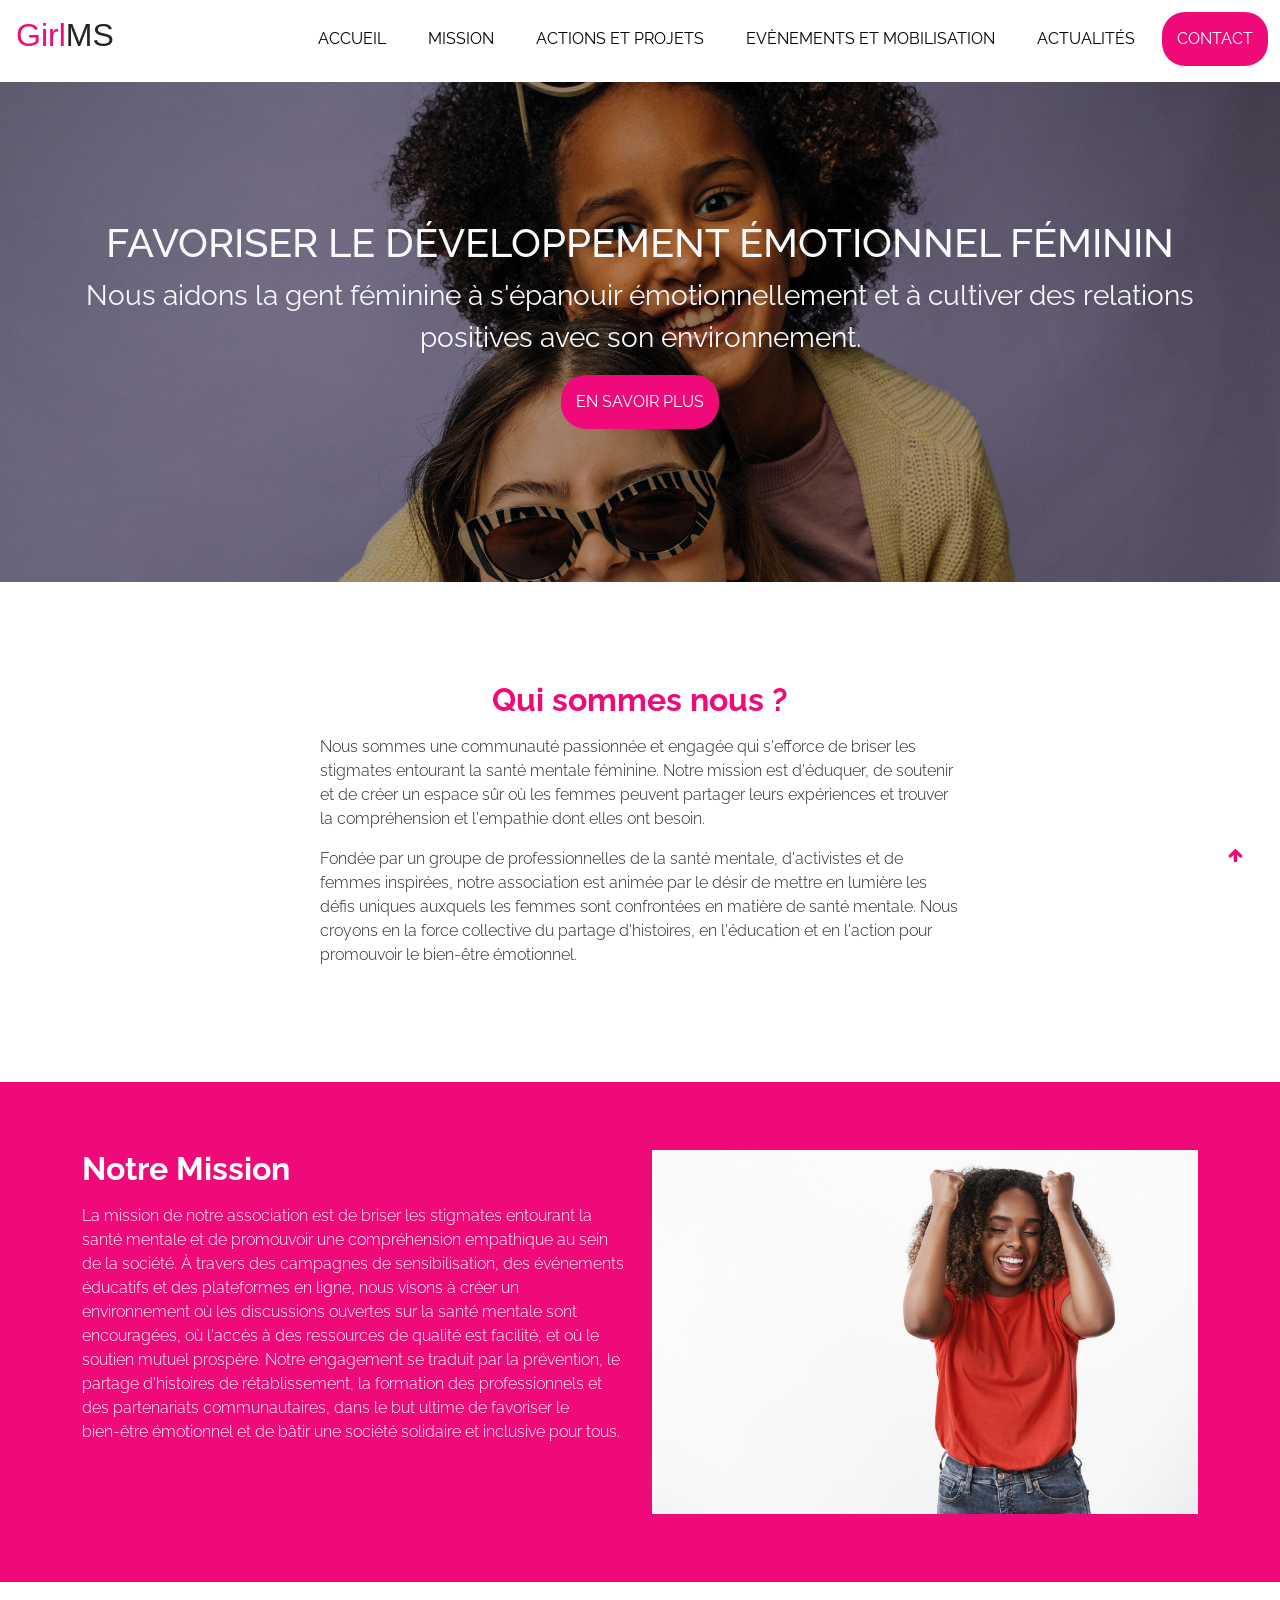
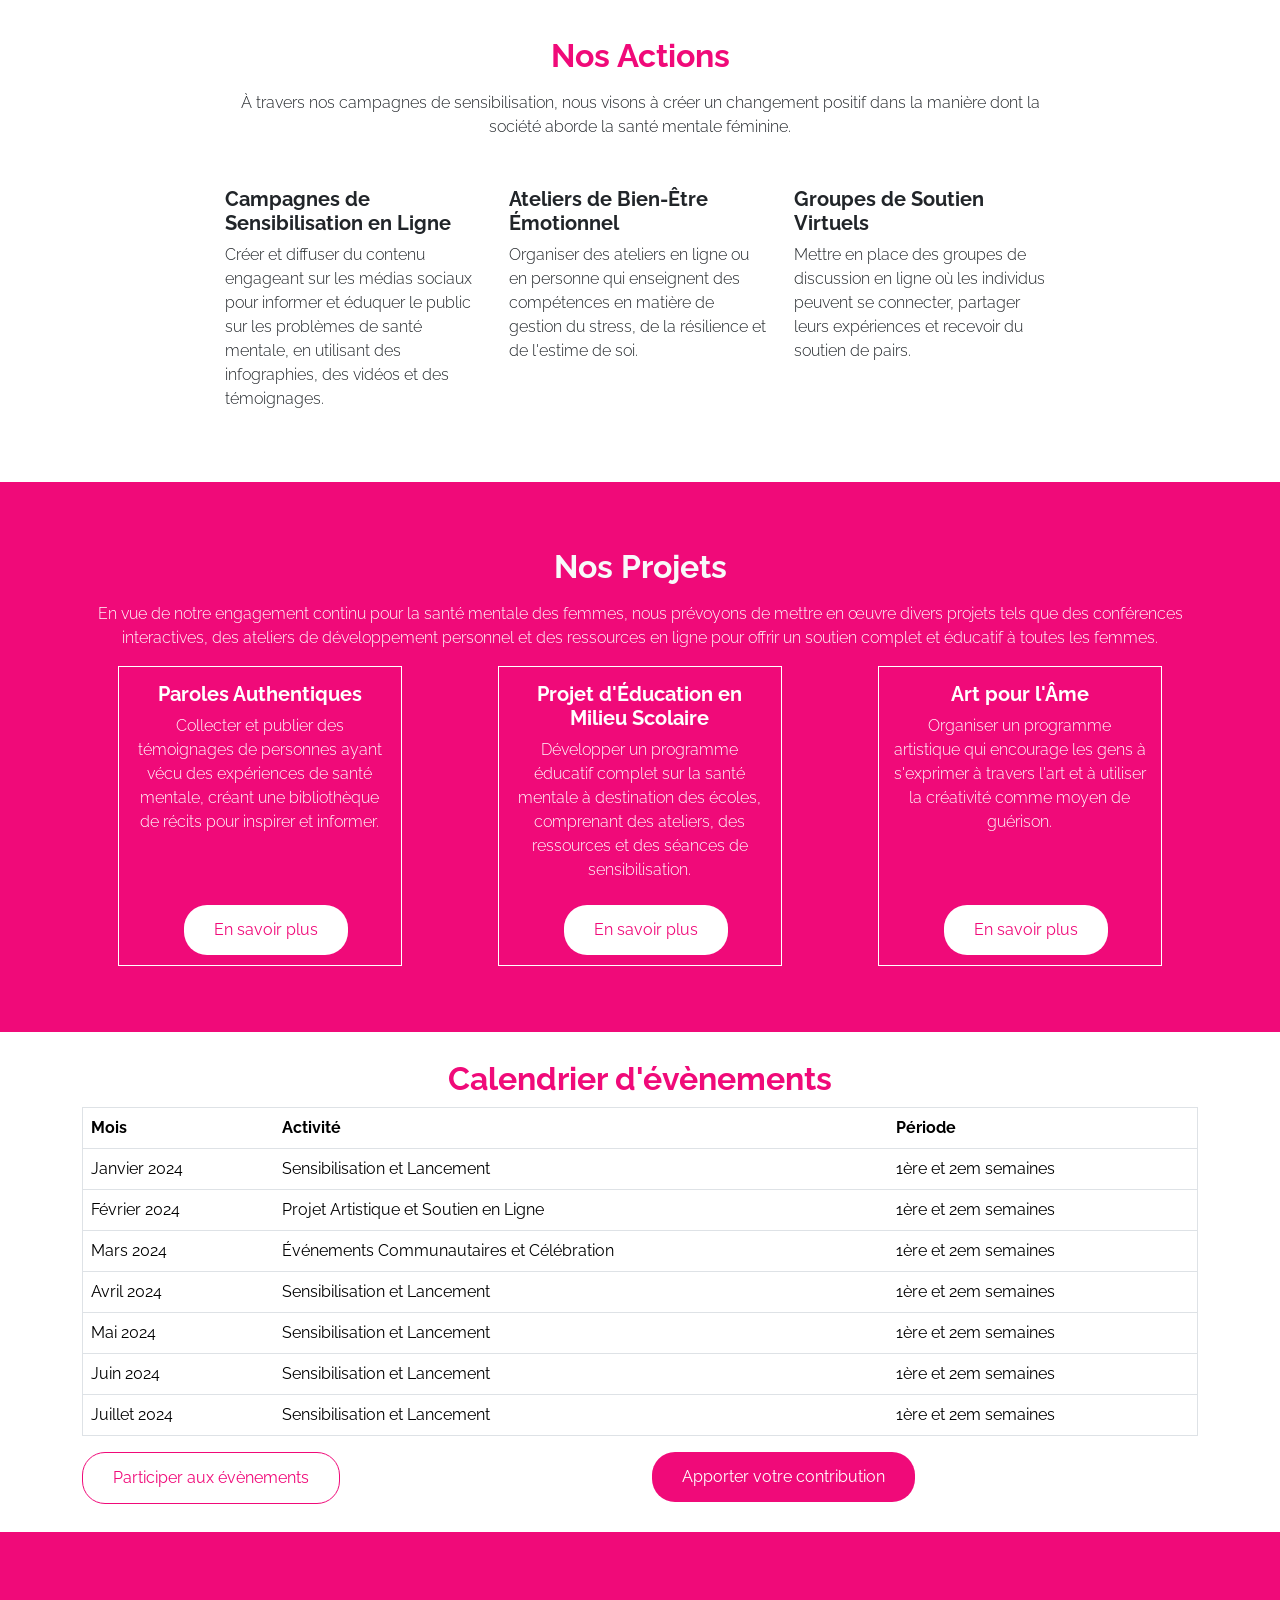
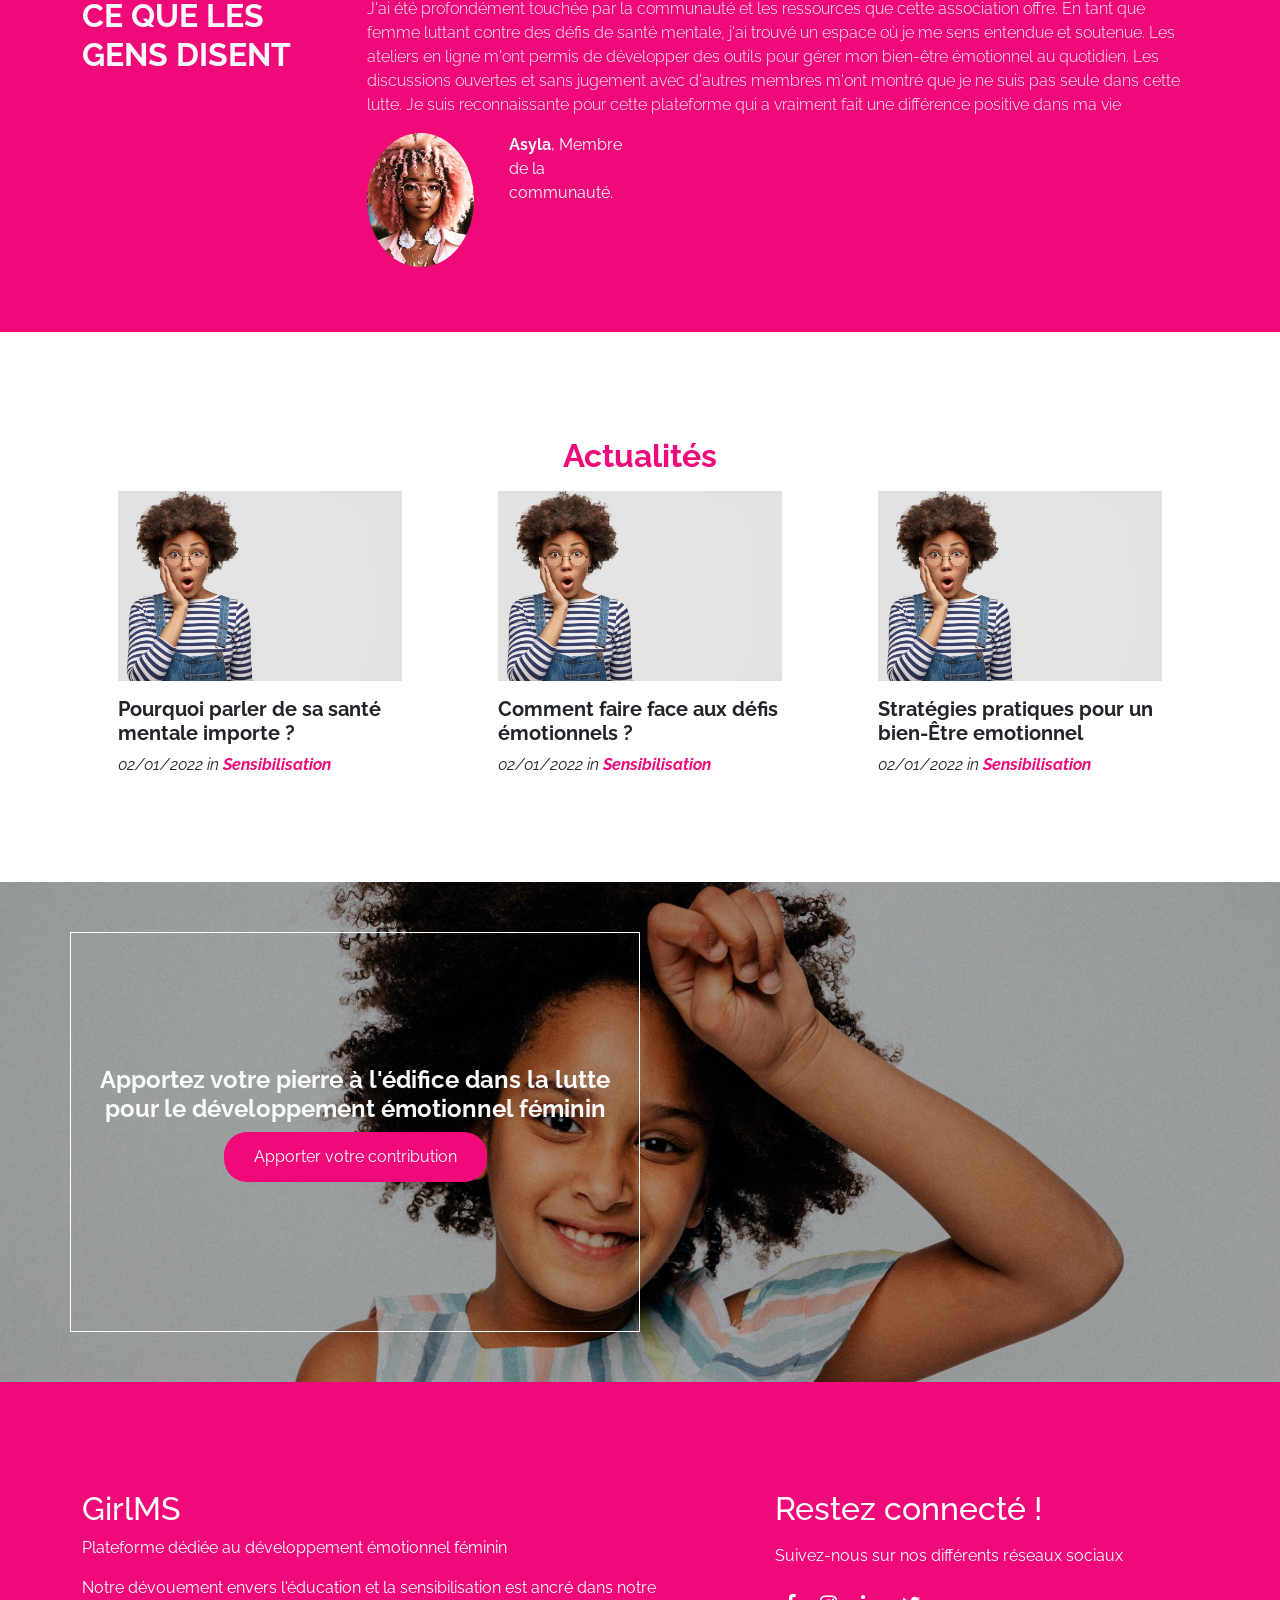
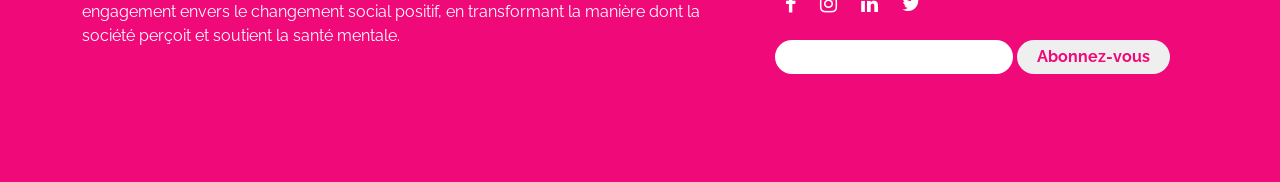
==== index.html @ d2cb0eaf "Modification de l'icon pour remonter" ====
<!DOCTYPE html>
<html lang="en">
<head>
    <meta charset="UTF-8">
    <meta name="viewport" content="width=device-width, initial-scale=1.0">
    <title>GirlMS</title>
    <link href="https://fonts.googleapis.com/css2?family=Raleway&display=swap" rel="stylesheet">
    <link rel="stylesheet" href="https://cdn.jsdelivr.net/npm/bootstrap@5.3.0/dist/css/bootstrap.min.css" />
    <link rel="stylesheet" href="https://maxcdn.bootstrapcdn.com/font-awesome/4.7.0/css/font-awesome.min.css" />
    <link rel="stylesheet" href="style.css" />
</head>
<body>

    <div class="ButtonTop">
        <i class="fa fa-arrow-up" class="topButton"></i>
    </div>
     
    <nav>
        <div class="logo"><h2><span>Girl</span>MS</h2></div>
        <div class="openMenu"><i class="fa fa-bars"></i></div>
        <ul class="mainMenu">
             <li><a href="index.html">Accueil</a></li>
             <li><a href="#mission">Mission</a></li>
             <li><a href="#actions">Actions et Projets</a></li>
             <li><a href="#evenement">Evènements et Mobilisation</a></li>
             <li><a href="#actualite">Actualités</a></li>
             <li><a href="Contact.html" id="contactButton">Contact</a></li>
             <div class="closeMenu"><i class="fa fa-times"></i></div>
             <span class="icons">
                 <i class="fa fa-facebook"></i>
                 <i class="fa fa-instagram"></i>
                 <i class="fa fa-linkedin"></i>
                 <i class="fa fa-twitter"></i>
             </span>
        </ul>
     </nav>

     <div class="section1 d-flex justify-content-center align-items-center">
         <div class="container">
            <div class="row">
                <div class="col-md-12">
                     <h1 class="text-center text-light text-uppercase">Favoriser le développement émotionnel féminin</h1>
                     <p class="fs-3 text-center text-light">Nous aidons la gent féminine à s'épanouir émotionnellement et à cultiver des relations positives avec son environnement.</p>
                     <p class="text-center text-light"> <a href="#" class="savoir-plus">En savoir plus</a> </p>
                </div>
            </div>
         </div>
     </div>

     <div class="who-are-we d-flex align-items-center">
        <div class="container">
            <div class="row">
                <div class="col-md-7 mx-auto">
                    <h2 class="text-center fw-bold colorP">Qui sommes nous ?</h2>

                    <p class="fw-light mt-3">
                        Nous sommes une communauté passionnée et engagée qui s'efforce de briser les stigmates entourant la santé mentale 
                        féminine. Notre mission est d'éduquer, de soutenir et de créer un espace sûr où les femmes peuvent
                         partager leurs expériences et trouver la compréhension et l'empathie dont elles ont besoin.
                    </p>

                    <p class="fw-light">
                        Fondée par un groupe de professionnelles de la santé mentale, d'activistes et de femmes inspirées, notre association est animée par le désir de mettre en lumière les défis uniques auxquels les femmes sont confrontées en matière de santé mentale. Nous croyons en la force collective du partage d'histoires, en l'éducation et en l'action pour promouvoir le bien-être émotionnel.
                    </p>
                </div>
            </div>
        </div>
     </div>


    <div id="mission" class="mission d-flex align-items-center">
        <div class="container d-flex align-items-center">
            <div class="row">
                <div class="col-md-6">
                    <h2 class="fw-bold">Notre Mission</h2>
                    <p class="fw-light mt-3">
                        La mission de notre association est de briser les stigmates entourant la santé mentale et de promouvoir une compréhension empathique au sein de la société. À travers des campagnes de sensibilisation, des événements éducatifs et des plateformes en ligne, nous visons à créer un environnement où les discussions ouvertes sur la santé mentale sont encouragées, où l'accès à des ressources de qualité est facilité, et où le soutien mutuel prospère. Notre engagement se traduit par la prévention, le partage d'histoires de rétablissement, la formation des professionnels et des partenariats communautaires, dans le but ultime de favoriser le bien-être émotionnel et de bâtir une société solidaire et inclusive pour tous.
                    </p>
                </div>

                <div class="col-md-6">
                    <div class="mission-img">
                        <img src="images/euphory.jpg" alt="GirlMS"/>
                    </div>
                </div>
                 
            </div>
        </div>
     </div>

     <div id="actions" class="actions d-flex align-items-center">
         <div class="container">
            <div class="row">
                <div class="col-md-9 mx-auto">
                    <h2 class="colorP fw-bold text-center">Nos Actions</h2>
                    <p class="fw-light text-center mt-3">
                        À travers nos campagnes de sensibilisation, nous visons à créer un changement positif dans la manière dont la société aborde la santé mentale féminine. 
                    </p>
                     <div class="row mt-5">
                        <div class="col-md-4">
                            <h5 class="fw-bold">Campagnes de Sensibilisation en Ligne </h5>
                            <p class="fw-light">Créer et diffuser du contenu engageant sur les médias sociaux pour informer et éduquer le public sur les problèmes de santé mentale, en utilisant des infographies, des vidéos et des témoignages.</p>
                        </div>
                        <div class="col-md-4">
                            <h5 class="fw-bold">Ateliers de Bien-Être Émotionnel </h5>
                            <p class="fw-light">Organiser des ateliers en ligne ou en personne qui enseignent des compétences en matière de gestion du stress, de la résilience et de l'estime de soi.</p>
                        </div>
                        <div class="col-md-4">
                            <h5 class="fw-bold">Groupes de Soutien Virtuels </h5>
                            <p class="fw-light">Mettre en place des groupes de discussion en ligne où les individus peuvent se connecter, partager leurs expériences et recevoir du soutien de pairs.</p>
                        </div>
                     </div>
                </div>
            </div>
         </div>
     </div>

     <div class="projets d-flex align-items-center">
        <div class="container">
            <h2 class="text-light fw-bold text-center">Nos Projets</h2>
            <p class="fw-light text-center mt-3">
                En vue de notre engagement continu pour la santé mentale des femmes, nous prévoyons de mettre en œuvre divers projets tels que des conférences interactives, des ateliers de développement personnel et des ressources en ligne pour offrir un soutien complet et éducatif à toutes les femmes.
            </p>
            <div class="row">
                <div class="col-md-4 d-flex align-items-center justify-content-center">
                    <div class="projet-content">
                        <h5 class="fw-bold text-center">Paroles Authentiques</h5>
                        <p class="fw-light text-center">Collecter et publier des témoignages de personnes ayant vécu des expériences de santé mentale, créant une bibliothèque de récits pour inspirer et informer.</p>
                        <p class="text-center"><a href="#" class="voir-plus">En savoir plus</a></p>
                    </div>
                </div>
                <div class="col-md-4 d-flex align-items-center justify-content-center">
                    <div class="projet-content">
                        <h5 class="fw-bold text-center">Projet d'Éducation en Milieu Scolaire</h5>
                        <p class="fw-light text-center">Développer un programme éducatif complet sur la santé mentale à destination des écoles, comprenant des ateliers, des ressources et des séances de sensibilisation.</p>
                        <p class="text-center"><a href="#" class="voir-plus">En savoir plus</a></p>
                    </div>
                </div>
                <div class="col-md-4 d-flex align-items-center justify-content-center">
                    <div class="projet-content">
                        <h5 class="fw-bold text-center">Art pour l'Âme</h5>
                        <p class="fw-light text-center">Organiser un programme artistique qui encourage les gens à s'exprimer à travers l'art et à utiliser la créativité comme moyen de guérison.</p>
                        <p class="text-center"><a href="#" class="voir-plus">En savoir plus</a></p>
                    </div>
                </div>
            </div>
        </div>
     </div>

     <div id="evenement" class="calendrier d-flex align-items-center">
        <div class="container">
            <div class="col-md-12">
                <h2 class="colorP fw-bold text-center">Calendrier d'évènements</h2>
                <table>
                    <table border="1px" class="table" >
                        <thead>
                           <tr>
                               <th>Mois</th>
                               <th >Activité</th>
                               <th >Période</th>
                            </tr>
                        </thead>

                        <tbody>
                             <tr>
                               <td>Janvier 2024</td>
                               <td>Sensibilisation et Lancement</td>
                               <td>1ère et 2em semaines</td>
                             </tr> 
                             <tr>
                                <td>Février 2024</td>
                                <td>Projet Artistique et Soutien en Ligne</td>
                                <td>1ère et 2em semaines</td>
                              </tr> 
                              <tr>
                                <td>Mars 2024</td>
                                <td>Événements Communautaires et Célébration</td>
                                <td>1ère et 2em semaines</td>
                              </tr> 
                              <tr>
                                <td>Avril 2024</td>
                                <td>Sensibilisation et Lancement</td>
                                <td>1ère et 2em semaines</td>
                              </tr> 
                              <tr>
                                <td>Mai 2024</td>
                                <td>Sensibilisation et Lancement</td>
                                <td>1ère et 2em semaines</td>
                              </tr> 
                              <tr>
                                <td>Juin 2024</td>
                                <td>Sensibilisation et Lancement</td>
                                <td>1ère et 2em semaines</td>
                              </tr> 
                              <tr>
                                <td>Juillet 2024</td>
                                <td>Sensibilisation et Lancement</td>
                                <td>1ère et 2em semaines</td>
                              </tr> 
                        </tbody>
                </table>
                <div class="row">
                    <div class="col-md-6">
                        <a href="#" class="participer">Participer aux évènements</a>
                    </div>
                    <div class="col-md-6">
                        <a href="soutien.html" class="soutien">Apporter votre contribution</a>
                    </div>
                </div>
            </div>
        </div>
     </div>

     <div class="avis d-flex align-items-center">
        <div class="container">
            <div class="row">
                <div class="col-md-3">
                    <h2 class="text-uppercase fw-bold text-light">Ce que les gens disent</h2>
                </div>
                <div class="col-md-9">
                      <p class="fw-light text-light avis-commentaire">
                        J'ai été profondément touchée par la communauté et les ressources que cette association offre. En tant que femme luttant contre des défis de santé mentale, j'ai trouvé un espace où je me sens entendue et soutenue. Les ateliers en ligne m'ont permis de développer des outils pour gérer mon bien-être émotionnel au quotidien. Les discussions ouvertes et sans jugement avec d'autres membres m'ont montré que je ne suis pas seule dans cette lutte. Je suis reconnaissante pour cette plateforme qui a vraiment fait une différence positive dans ma vie
                      </p>
                      <div class="row">
                         <div class="col-md-2">
                            <div class="avis-img">
                                <img src="images/membre.jpg" alt="GirlMS" />
                             </div>
                        </div>
                        <div class="col-md-2">
                            <p class="text-light"> <span class="fw-bold">Asyla</span>, Membre de la communauté.</p>
                        </div>
                      </div>
                </div>
            </div>
        </div>
     </div>

     <div id="actualite" class="actualite d-flex align-items-center">
        <div class="container">
            <h2 class="colorP fw-bold text-center">Actualités</h2>
            <div class="row mt-3">
                <div class="col-md-4 d-flex justify-content-center">
                    <div class="actualite-bloc">
                        <img src="images/étonné.jpg" alt="" />
                        <div class="content mt-3">
                            <h5 class="fw-bold">Pourquoi parler de sa santé mentale importe ?</h5>
                           <em class="">02/01/2022 in <span class="colorP fw-bold">Sensibilisation</span></em>
                        </div>
                    </div>
                </div>
                <div class="col-md-4 d-flex justify-content-center">
                    <div class="actualite-bloc">
                        <img src="images/étonné.jpg" alt="" />
                        <div class="content mt-3">
                           <h5 class="fw-bold">Comment faire face aux défis émotionnels ? </h5>
                           <em class="">02/01/2022 in <span class="colorP fw-bold">Sensibilisation</span></em>
                        </div>
                    </div>
                </div>
                <div class="col-md-4 d-flex justify-content-center">
                    <div class="actualite-bloc">
                        <img src="images/étonné.jpg" alt="" />
                        <div class="content mt-3">
                            <h5 class="fw-bold">Stratégies pratiques pour un bien-Être emotionnel</h5>
                            <em class="">02/01/2022 in <span class="colorP fw-bold">Sensibilisation</span></em>
                        </div>
                    </div>
                </div>
            </div>
        </div>
     </div>

     <div class="accroche d-flex align-items-center">
        <div class="container">
            <div class="row">
                <div class="col-md-6 bloc d-flex align-items-center">  
                    <div>
                        <h4 class="fw-bold text-center text-light">Apportez votre pierre à l'édifice dans la lutte pour le développement émotionnel féminin</h4>
                        <p class="text-center"><a href="soutien.html" class="soutien">Apporter votre contribution</a></p>
                    </div>             
                </div>
            </div>
        </div>
     </div>

<footer class="d-flex align-items-center">

    <div class="container">
        <div class="row">
            <div class="col-md-7 d-flex justify-content-center">
                <div>
                    <div class="logoBlanc"><h2>GirlMS</h2></div>
                    <p>Plateforme dédiée au développement émotionnel féminin</p>
                    <p class="mt-3">Notre dévouement envers l'éducation et la sensibilisation est ancré dans notre engagement envers le changement social positif, en transformant la manière dont la société perçoit et soutient la santé mentale.</p>
                </div>
            </div>
            <div class="col-md-5 d-flex justify-content-center">
                <div>
                    <div class="logoBlanc"><h2>Restez connecté !</h2></div>
                    <p class="mt-3">Suivez-nous sur nos différents réseaux sociaux </p>
                    <p class="icons-i">
                        <i class="fa fa-facebook"></i>
                        <i class="fa fa-instagram"></i>
                        <i class="fa fa-linkedin"></i>
                        <i class="fa fa-twitter"></i>
                    </p>

                    <div class="newsletter">
                        <form action="" method="post">
                            <div class="form-group">
                                <input type="text" />
                                <input type="submit" value="Abonnez-vous" />
                            </div>
                        </form>
                    </div>
                </div>            
            </div>
        </div>
    </div>

</footer>
<script src="https://code.jquery.com/jquery-3.7.0.min.js"></script>   
<script src="https://cdn.jsdelivr.net/npm/bootstrap@5.3.0/dist/js/bootstrap.bundle.min.js"></script>
<script src="https://cdn.jsdelivr.net/npm/@popperjs/core@2.11.8/dist/umd/popper.min.js"></script>
<script src="https://cdn.jsdelivr.net/npm/bootstrap@5.3.0/dist/js/bootstrap.min.js"></script>
<script src="script.js"></script>
</body>
</html>
---- style.css ----
:root{
    --colorP:rgb(240, 10, 121);
    /* --colorS:rgb(61, 213, 252); */
}

*{
    box-sizing: border-box;
    margin:0;
    padding:0;
}

.ButtonTop{
    height:50px;
    width:50px;
    background-color: white;
    border-radius:50%;
    display:flex;
    justify-content: center;
    align-items: center;
    position:fixed;
    right:20px;
    bottom:20px;
    cursor:pointer;
    color:var(--colorP);
}
.topButton{
   
}
body{
    font-family: 'Raleway', sans-serif;
}
img{
    width:100%;
    height:auto;
}
.colorP{
    color:var(--colorP);
}
.borderP{
border:1px solid var(--colorP);
}
nav{
    display: flex;
    justify-content: space-between;
} 
nav .mainMenu{
    display: flex;
    list-style: none;
} 
nav .mainMenu li{
    padding-right:12px;
}   
nav .mainMenu li a, .savoir-plus{
    display: inline-block;
    padding:15px;
    text-decoration: none;
    text-transform: uppercase;
    color:black;
    font-size:1rem;
}

nav .mainMenu li a:hover{
    color: var(--colorP);
} 
#contactButton{
    background: var(--colorP);
    border-radius: 23px;
    color:white;
}

nav .mainMenu .closeMenu, .icons i{
    font-size:2rem;
    display: none;
    cursor:pointer;   
}
nav .openMenu{
    display:none;
}
.fa-facebook:hover{color:black;}
.fa-twitter:hover{color:black;}
.fa-instagram:hover{color:black;}
.fa-linkedin:hover{color:black;}

nav .logo{
    margin:6px;
    font-size:25px;
    cursor:pointer;
    font-family:Impact, Haettenschweiler, 'Arial Narrow Bold', sans-serif;
}
.logo h2{
    padding: 10px;
}
.logo h2 span{
    color:var(--colorP);
}
nav .mainMenu li{
    padding-top:12px;
} 
nav .openMenu{
    padding:19px;
    font-size:1.5rem;
}
.section1{
    background: linear-gradient(to bottom, rgba(0, 0, 0, 0.30), rgba(0, 0, 0, 0.30)),url("images/two-g.jpg");
    height:500px;
    background-position:center 23%;
    background-size: cover;
}
.savoir-plus{
    background-color:var(--colorP);
    color:white;
    border-radius: 25px;
  }

.who-are-we, .actions,.calendrier{
  background-color: transparent;
  height:500px;
}
.projets{
    background-color: var(--colorP) !important;
    color:white;
    height:550px !important;
}
.soutien-heros{
    background-color: var(--colorP);
    height:200px;
}
.soutien-ideas{
    background-color: transparent;
    height:700px;
}
.soutien-idea-bloc{
    position: relative;
    width:300px;
    height:280px;
}
.soutien-idea-bloc span{
  color:var(--colorP);
}
.soutien-idea-bloc a{
    color:black;
    position: absolute;
    bottom:0;
}
.avis{
    background-color: var(--colorP);
    height:400px; 
}
footer{
    background-color: var(--colorP);
    height:400px; 
    color:white;
}
.newsletter input{
    border-radius:25px;
    padding:5px 20px;
    border:none;
}
.newsletter input[type="submit"]{
    color:var(--colorP);
    font-weight: bold;
}
footer .icons-i i{
  padding: 10px;
  font-size: 20px;
}
.accroche{
    background: linear-gradient(to bottom, rgba(0, 0, 0, 0.30), rgba(0, 0, 0, 0.30)),url("images/pose.jpg");
    height:500px;
    background-position:90% 13%;
    background-size: cover;
}
.accroche .bloc{
    border:1px solid white;
    height:400px;
}
/* .avis-commentaire::before{
   content :"“";
   font-size:23px;
}
.avis-commentaire::after{
    content:"”";
    font-size:23px;
} */
.avis-img{
    width:90%;
}
.avis-img img{
    border-radius: 50%;
    object-fit: cover;
    /* object-position:8px; */
}
.mission{
    background-color: var(--colorP);
    height:500px;
    color:white;
}
.mission-img{
    width:100%;
}
.projet-content{
    width:80%;
    border:1px solid white;
    height:300px;
    padding:15px;
    position:relative;
}
.projet-content .voir-plus{
    position:absolute;
    bottom:10px;
    left:23%;
    padding:13px 30px;
    background-color: white;
    color:var(--colorP);
    text-decoration: none;
    border-radius:23px;
}
table thead tr th{
    background-color:var(--colorP);
}
.actualite{
    height:550px !important;
}
.actualite-bloc{
    width:80%;
}
.participer, .soutien{
    padding:13px 30px;
    text-decoration: none;
    border-radius:23px;
    display: inline-block;
}
.participer{
    background-color: white;
    color:var(--colorP);
    border:1px solid var(--colorP);
}
.soutien{
    background-color:var(--colorP);
    color:white;
}
@media(max-width:800px){
    .fa-bars{
        display: block;
    }
    nav .mainMenu{
        height: 100vh;
        position:fixed;
        top:0;
        right:0;
        left: 0;
        z-index:10;
        flex-direction: column;
        justify-content: center;
        align-items: center;
        transition: top 1s ease;
        display: none;
        background-color: white;
    }
    nav .mainMenu .closeMenu{
        display: block;
        position:absolute;
        top:20px;
        right:20px;
    }
    nav .openMenu{
        display:block;
    }
    nav .mainMenu li a:hover{
         background: none;
         color: var(--colorP);
         font-size: 1.2rem;
    }
    .icons i{
        display: inline-block;
        padding:12px; 
    }
}
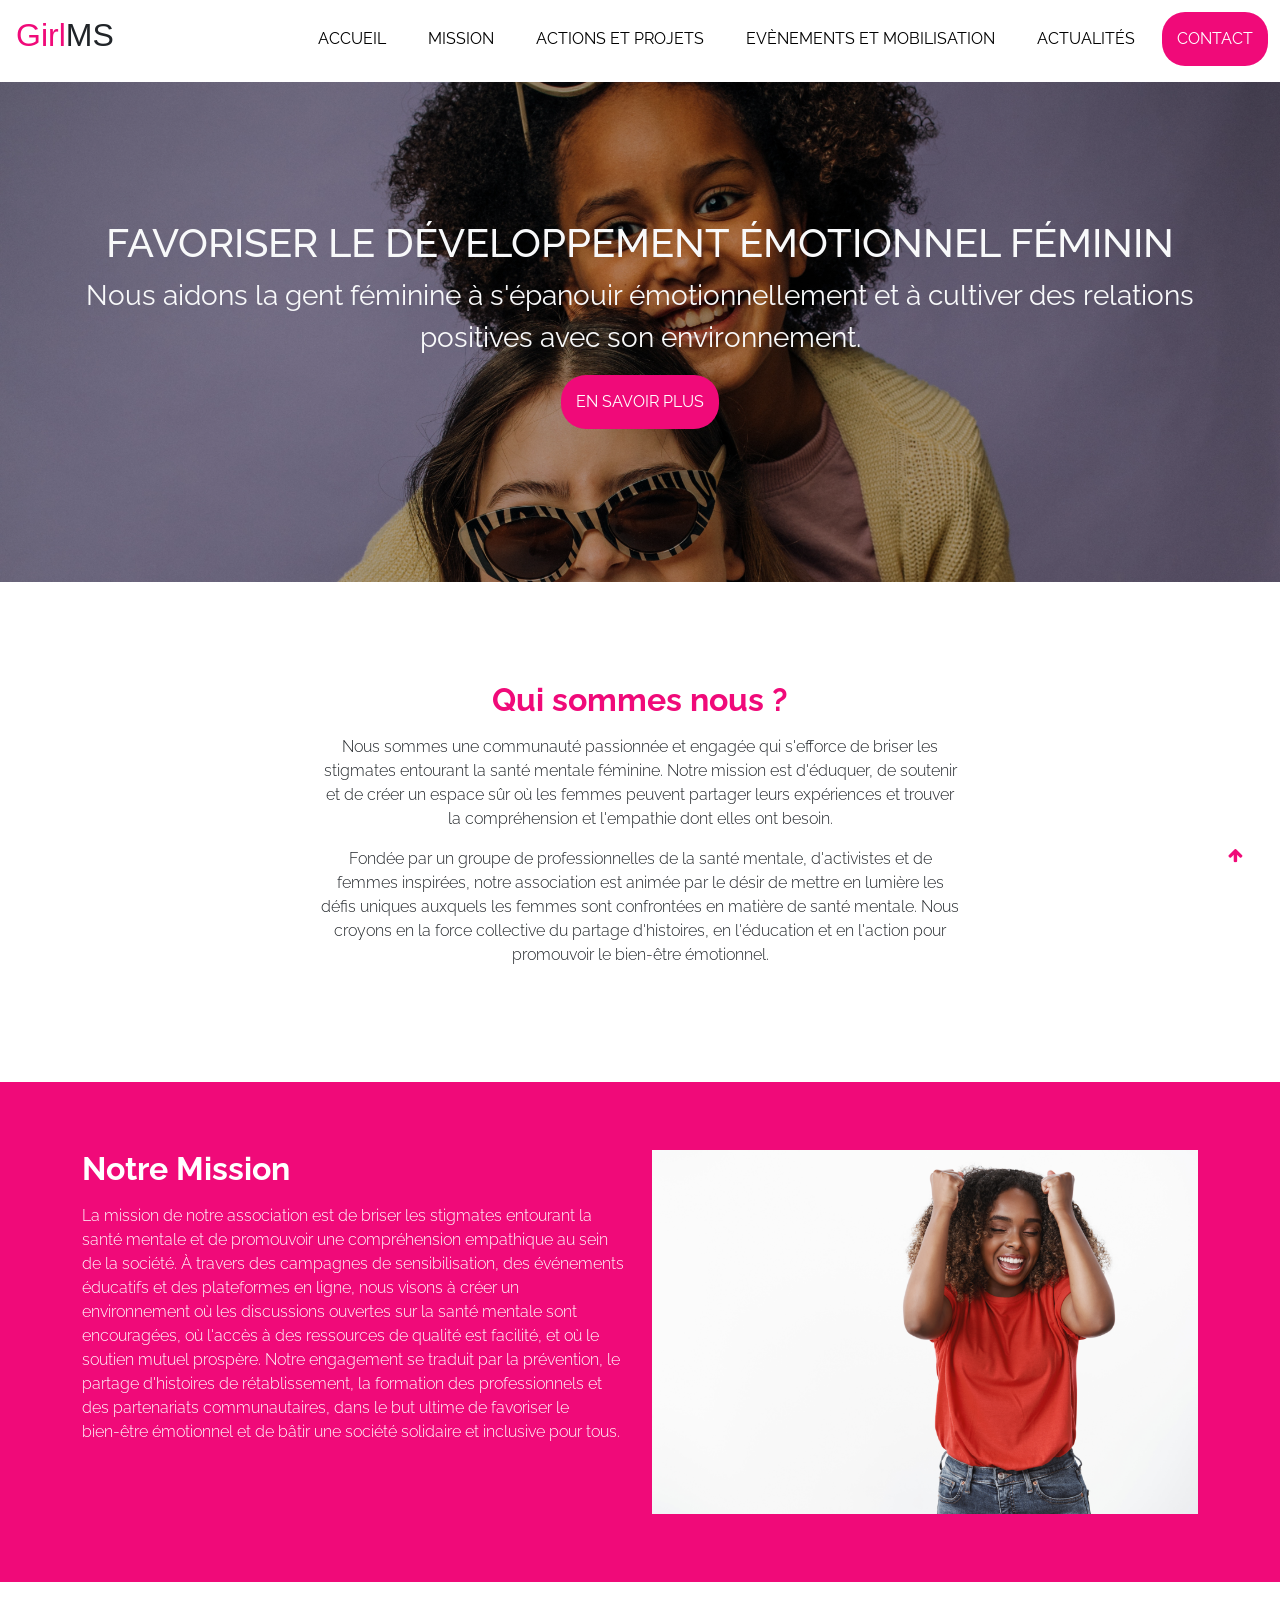
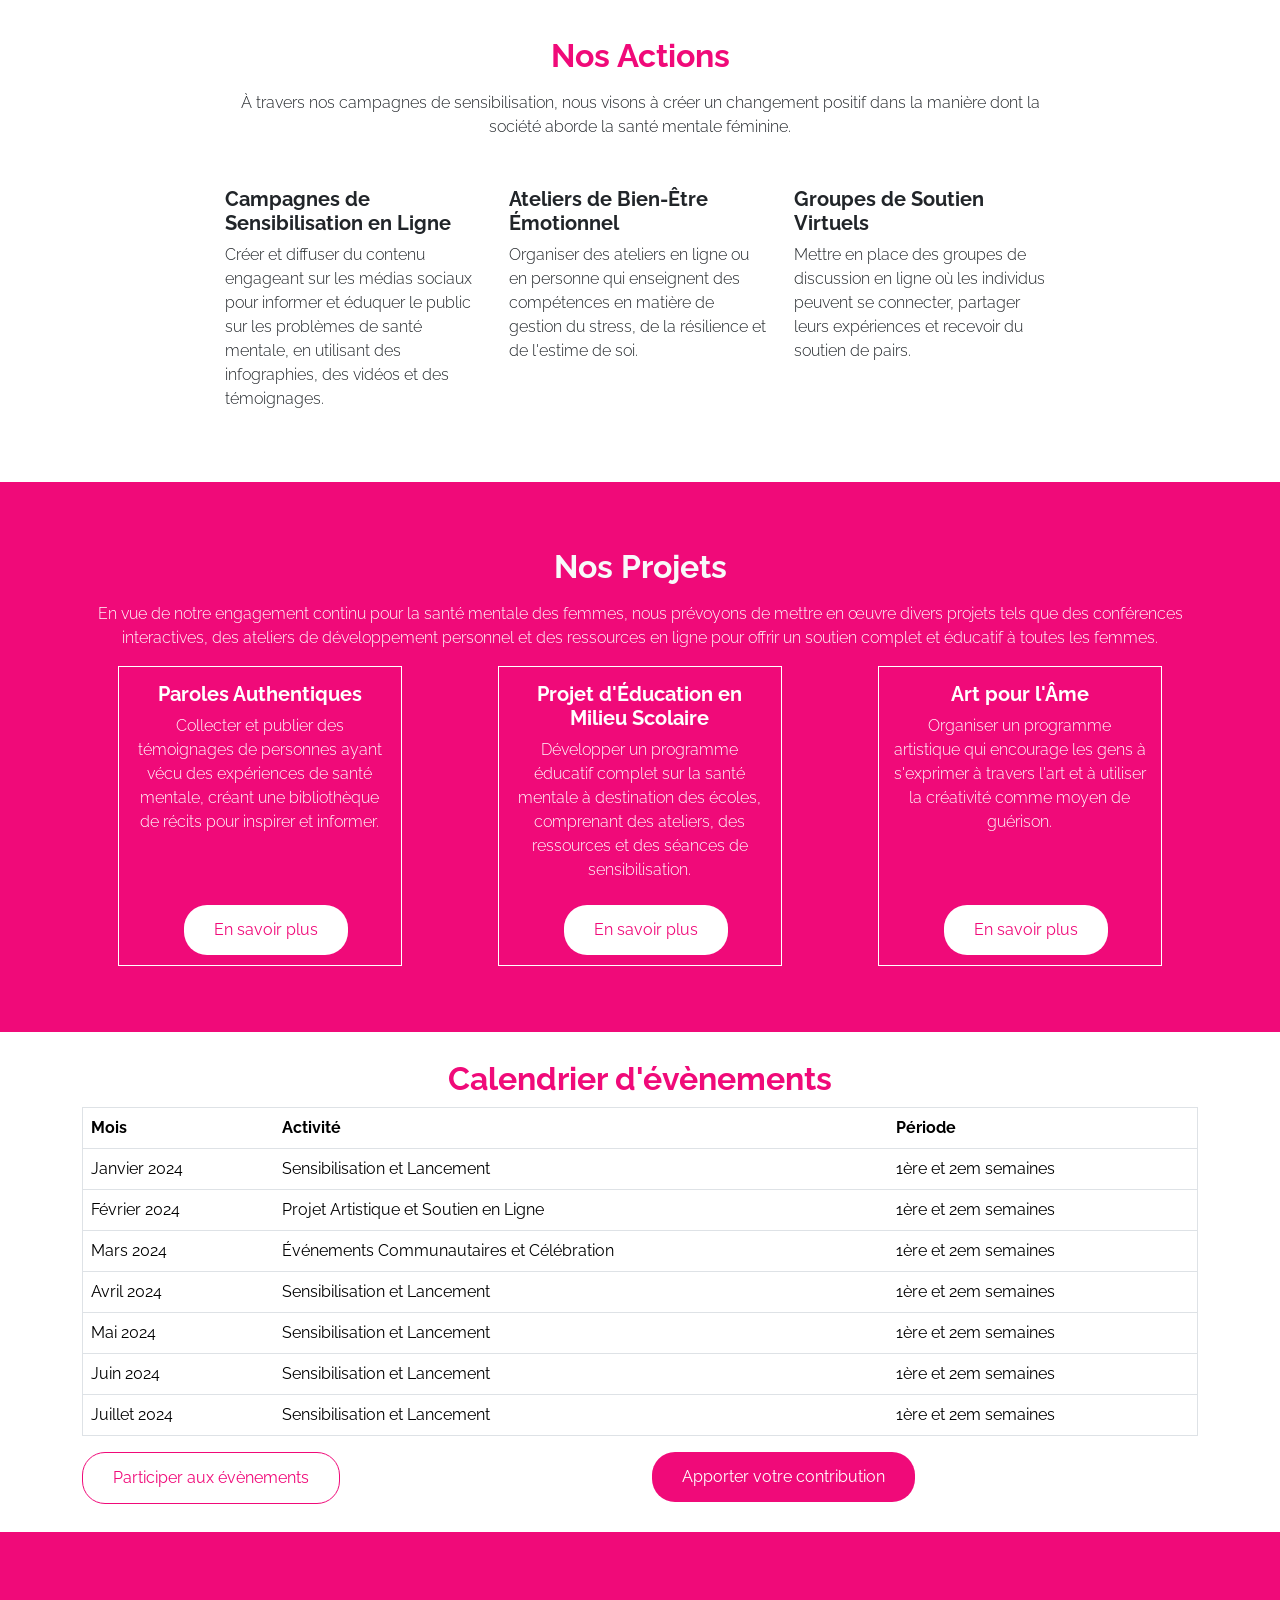
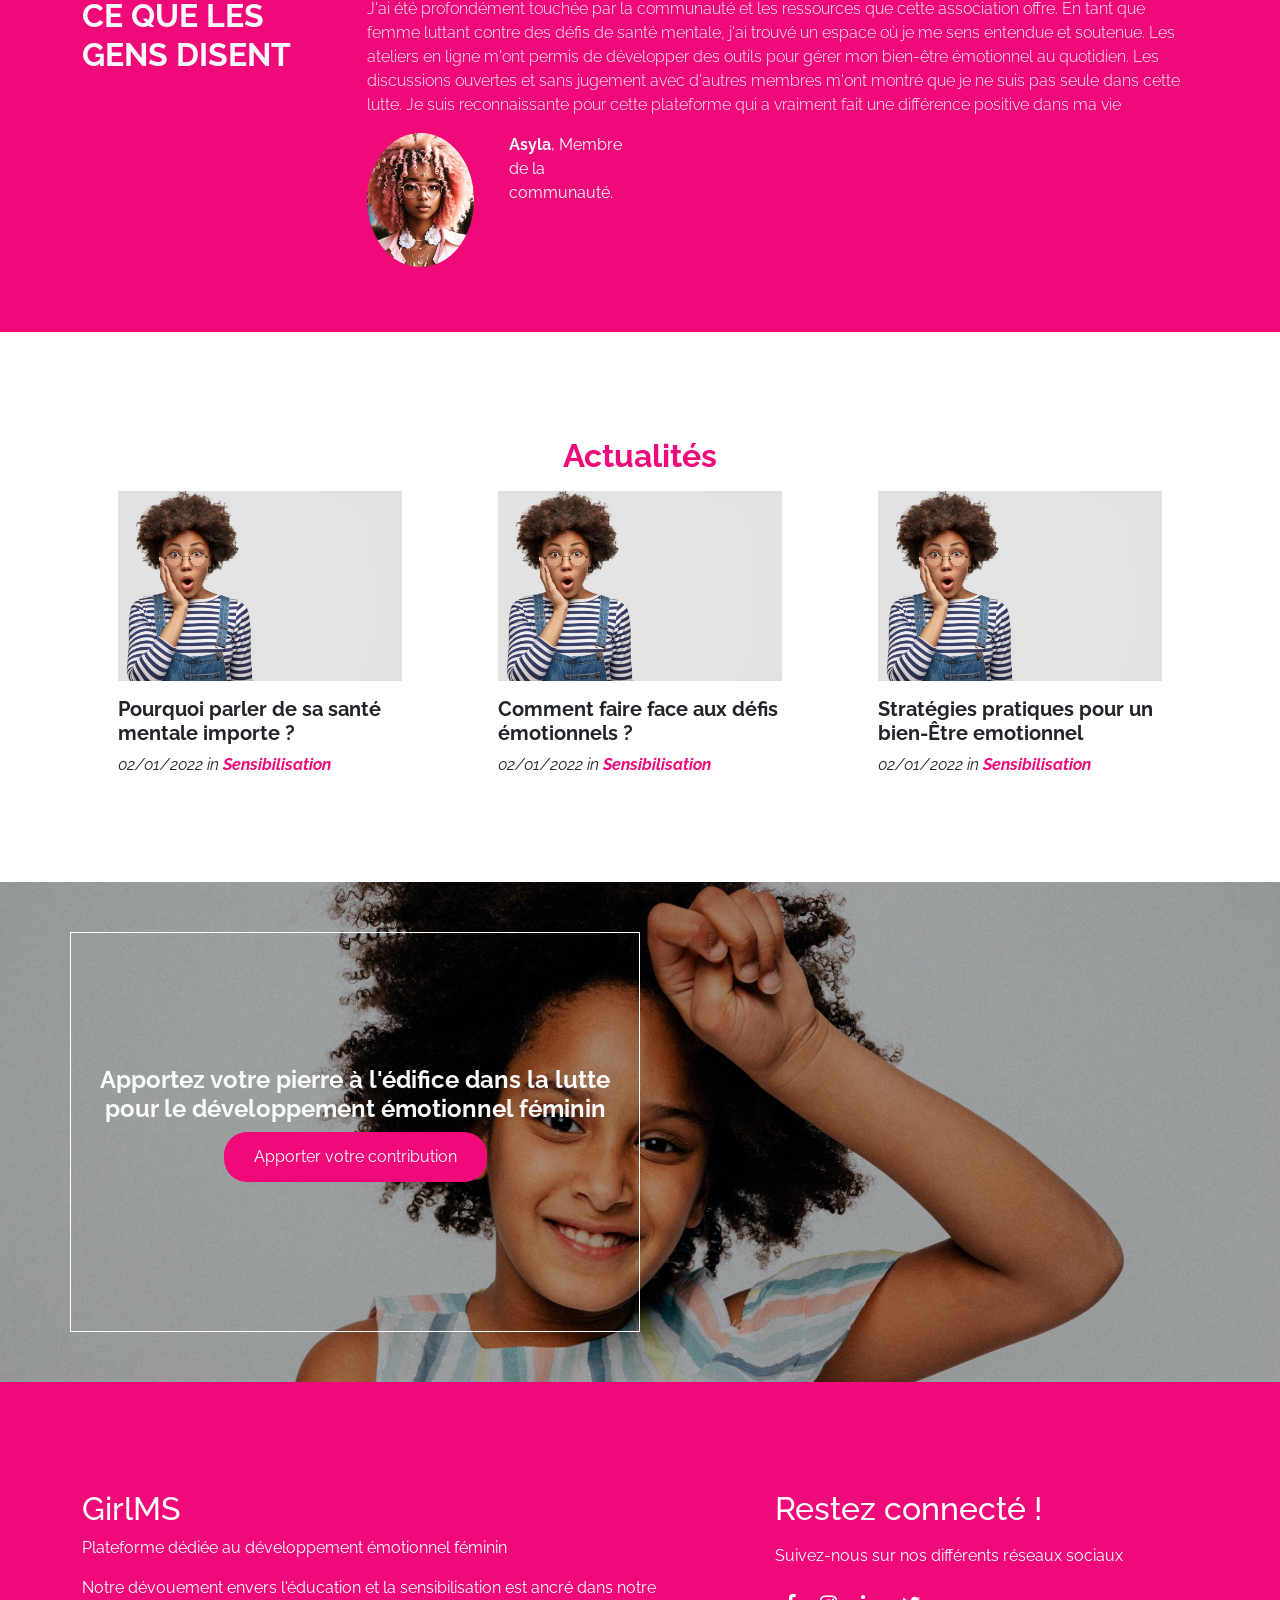
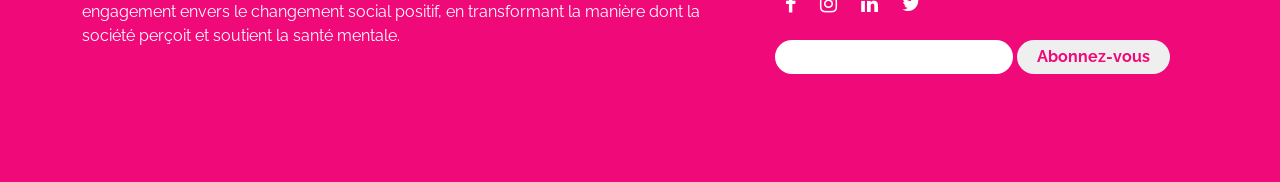
==== commit e3192afc: "Modification" ====
--- a/index.html
+++ b/index.html
@@ -19,12 +19,12 @@
         <div class="logo"><h2><span>Girl</span>MS</h2></div>
         <div class="openMenu"><i class="fa fa-bars"></i></div>
         <ul class="mainMenu">
-             <li><a href="index.html">Accueil</a></li>
-             <li><a href="#mission">Mission</a></li>
-             <li><a href="#actions">Actions et Projets</a></li>
-             <li><a href="#evenement">Evènements et Mobilisation</a></li>
-             <li><a href="#actualite">Actualités</a></li>
-             <li><a href="Contact.html" id="contactButton">Contact</a></li>
+             <li><a href="/">Accueil</a></li>
+             <li><a href="/#mission">Mission</a></li>
+             <li><a href="/#actions">Actions et Projets</a></li>
+             <li><a href="/#evenement">Evènements et Mobilisation</a></li>
+             <li><a href="/#actualite">Actualités</a></li>
+             <li><a href="/Contact.html" id="contactButton">Contact</a></li>
              <div class="closeMenu"><i class="fa fa-times"></i></div>
              <span class="icons">
                  <i class="fa fa-facebook"></i>
@@ -53,13 +53,13 @@
                 <div class="col-md-7 mx-auto">
                     <h2 class="text-center fw-bold colorP">Qui sommes nous ?</h2>
 
-                    <p class="fw-light mt-3">
+                    <p class="fw-light text-center mt-3">
                         Nous sommes une communauté passionnée et engagée qui s'efforce de briser les stigmates entourant la santé mentale 
                         féminine. Notre mission est d'éduquer, de soutenir et de créer un espace sûr où les femmes peuvent
                          partager leurs expériences et trouver la compréhension et l'empathie dont elles ont besoin.
                     </p>
 
-                    <p class="fw-light">
+                    <p class="fw-light text-center">
                         Fondée par un groupe de professionnelles de la santé mentale, d'activistes et de femmes inspirées, notre association est animée par le désir de mettre en lumière les défis uniques auxquels les femmes sont confrontées en matière de santé mentale. Nous croyons en la force collective du partage d'histoires, en l'éducation et en l'action pour promouvoir le bien-être émotionnel.
                     </p>
                 </div>
@@ -204,7 +204,7 @@
                         <a href="#" class="participer">Participer aux évènements</a>
                     </div>
                     <div class="col-md-6">
-                        <a href="soutien.html" class="soutien">Apporter votre contribution</a>
+                        <a href="/soutien.html" class="soutien">Apporter votre contribution</a>
                     </div>
                 </div>
             </div>
@@ -228,7 +228,7 @@
                              </div>
                         </div>
                         <div class="col-md-2">
-                            <p class="text-light"> <span class="fw-bold">Asyla</span>, Membre de la communauté.</p>
+                            <p class="text-light nom-avis"> <span class="fw-bold">Asyla</span>, Membre de la communauté.</p>
                         </div>
                       </div>
                 </div>
--- a/style.css
+++ b/style.css
@@ -275,4 +275,53 @@
         display: inline-block;
         padding:12px; 
     }
+    .who-are-we{
+        height:620px;
+    }
+
+    .mission{
+        height:900px;
+    }
+    .actions{
+        height:800px;
+    }
+    .projets{
+        height: 1300px !important;
+    }
+    .projets .projet-content{
+        margin-top:14px;
+    }
+    .calendrier{
+        height:900px;
+    }
+    .avis{
+        height:700px;
+    }
+    .avis .avis-img{
+        display: flex;
+        justify-content: center;
+    }
+    .avis .avis-img img{
+        width:40%;
+    }
+    .nom-avis{
+        text-align: center;
+    }
+    .actualite{
+        height: 950px !important;
+    }
+    .actualite .actualite-bloc{
+        margin-top:10px;
+    }
+    footer{
+        height: 650px;
+    }
+
+    .soutien-ideas{
+        height:2000px;
+    }
+    .soutien-ideas .soutien-idea-bloc{
+        margin-top:10px;
+    }
+    
 }
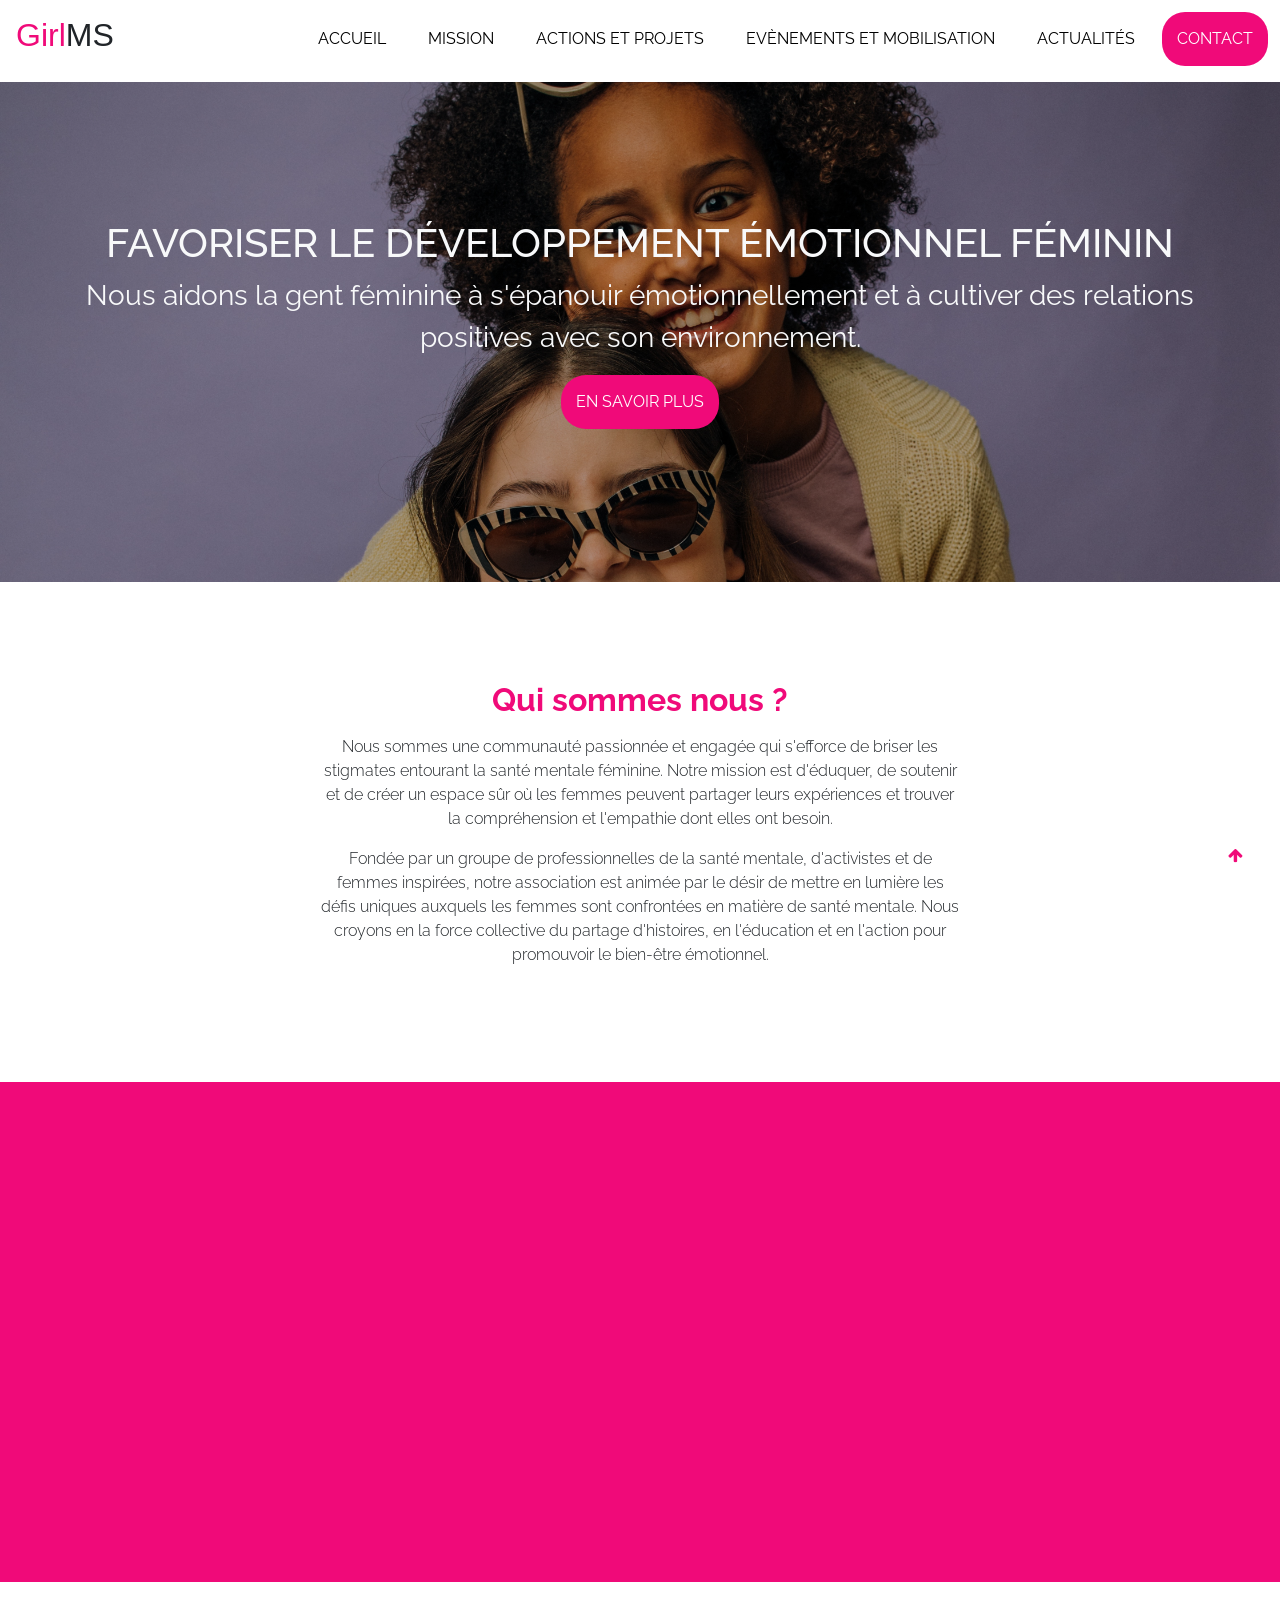
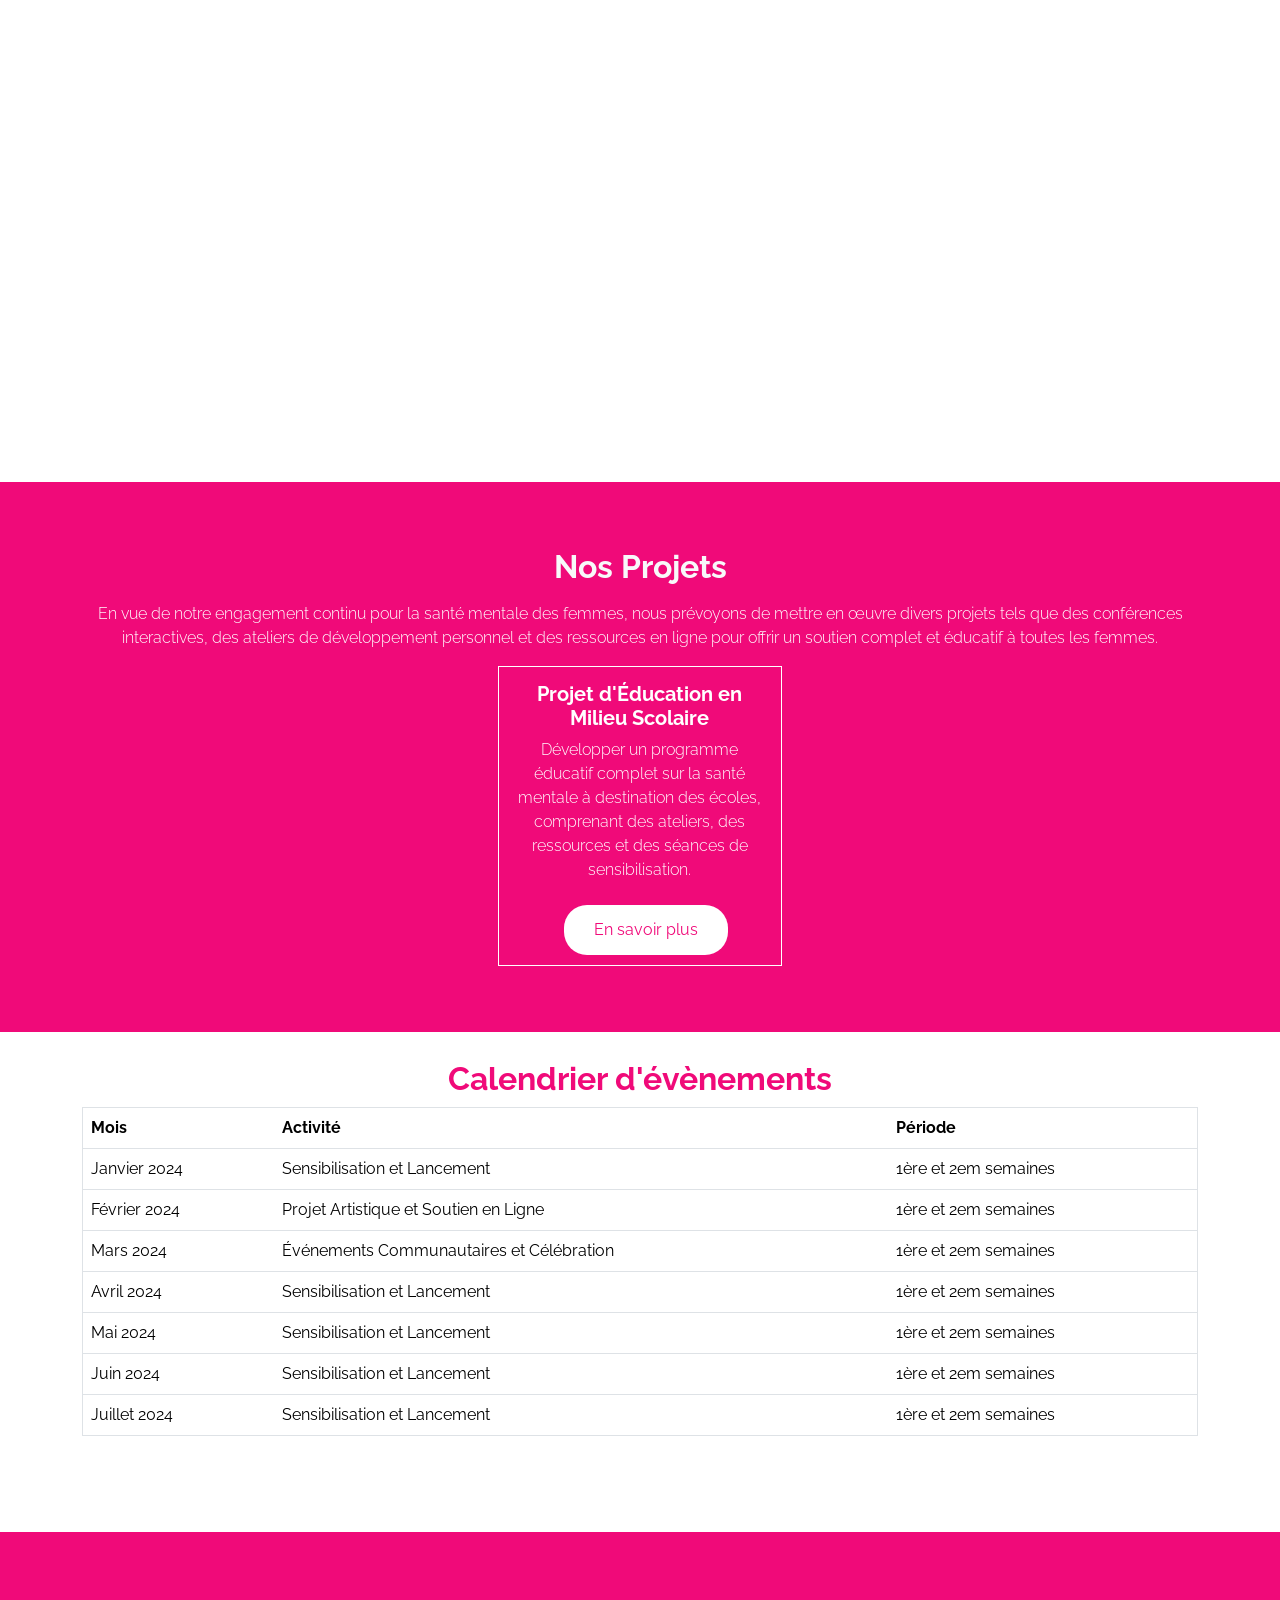
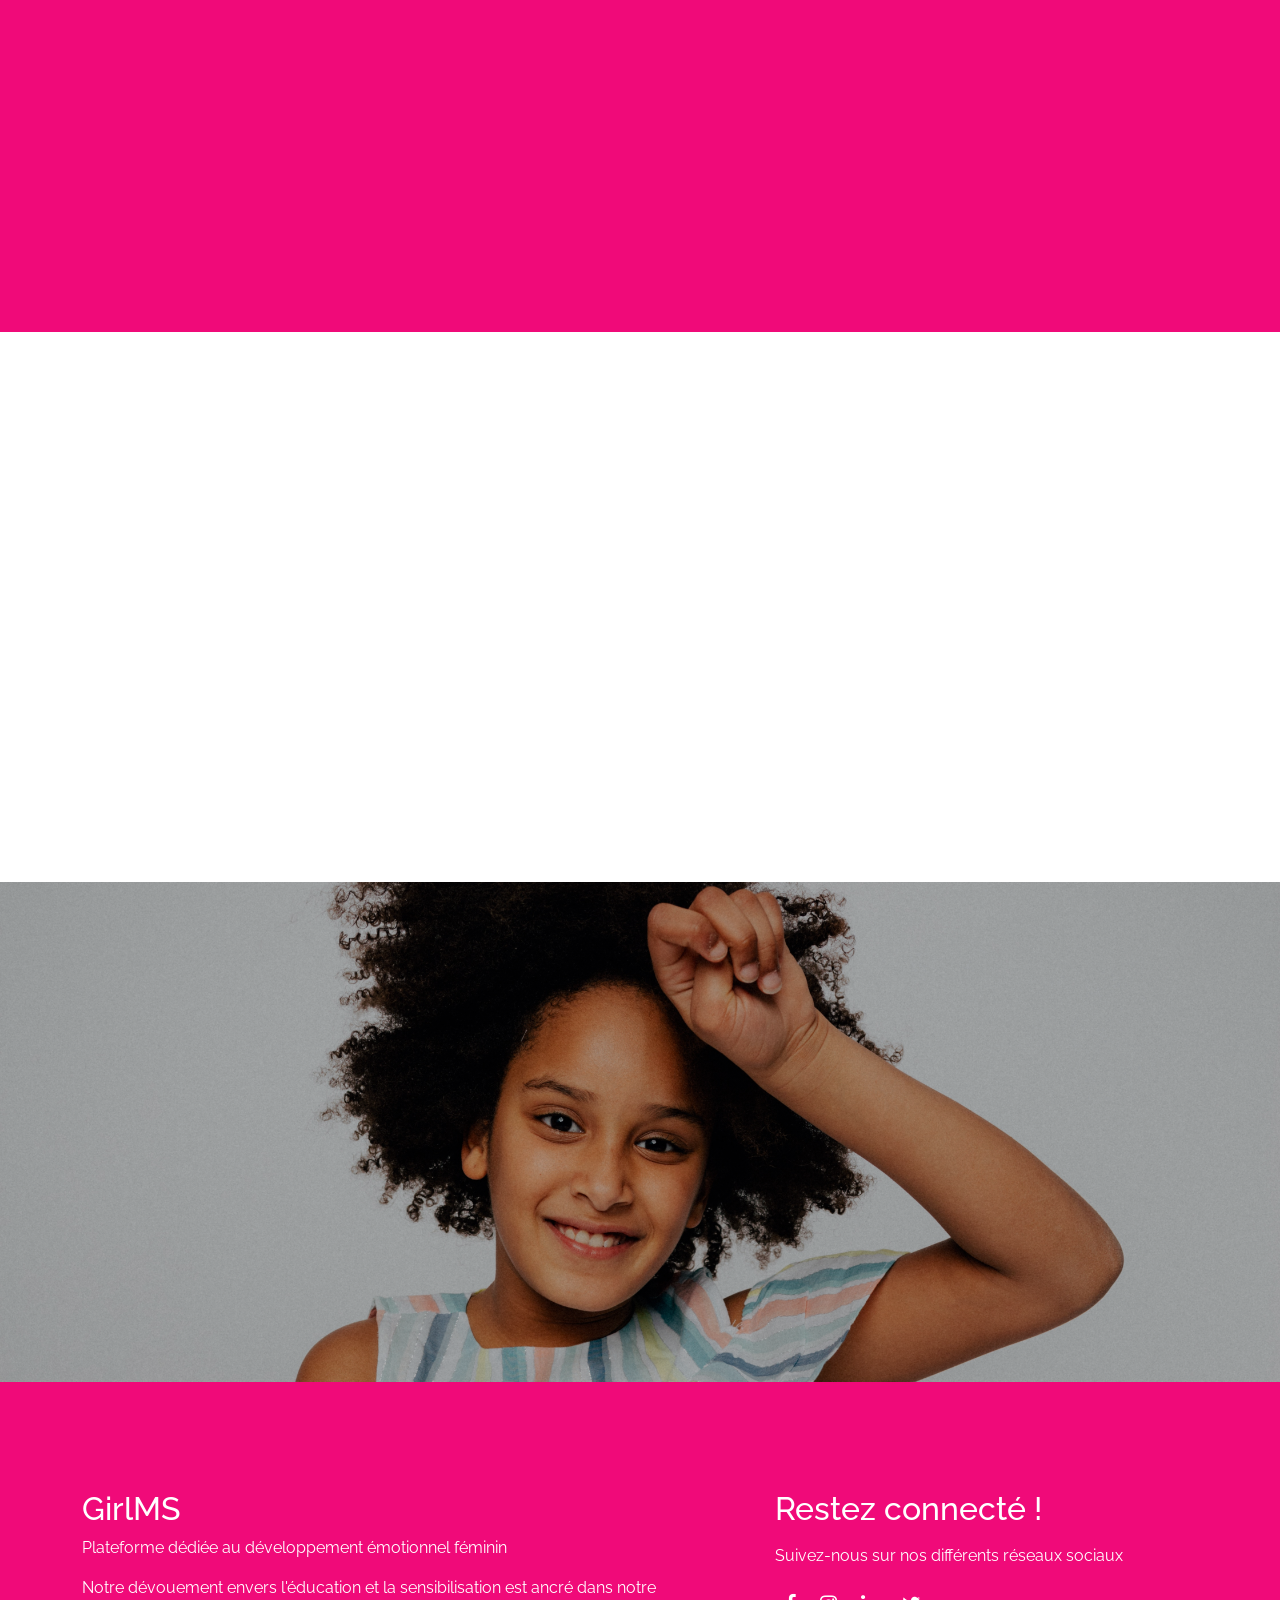
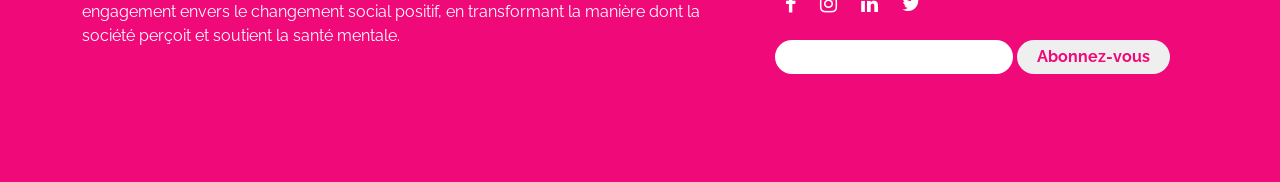
==== commit ccf05fef: "Modification" ====
--- a/index.html
+++ b/index.html
@@ -39,7 +39,7 @@
          <div class="container">
             <div class="row">
                 <div class="col-md-12">
-                     <h1 class="text-center text-light text-uppercase">Favoriser le développement émotionnel féminin</h1>
+                     <h1 class="text-center text-light text-uppercase title-heros"></h1>
                      <p class="fs-3 text-center text-light">Nous aidons la gent féminine à s'épanouir émotionnellement et à cultiver des relations positives avec son environnement.</p>
                      <p class="text-center text-light"> <a href="#" class="savoir-plus">En savoir plus</a> </p>
                 </div>
@@ -47,7 +47,7 @@
          </div>
      </div>
 
-     <div class="who-are-we d-flex align-items-center">
+     <div class="who-are-we d-flex align-items-center revealTop">
         <div class="container">
             <div class="row">
                 <div class="col-md-7 mx-auto">
@@ -71,14 +71,14 @@
     <div id="mission" class="mission d-flex align-items-center">
         <div class="container d-flex align-items-center">
             <div class="row">
-                <div class="col-md-6">
+                <div class="col-md-6 revealBottom">
                     <h2 class="fw-bold">Notre Mission</h2>
                     <p class="fw-light mt-3">
                         La mission de notre association est de briser les stigmates entourant la santé mentale et de promouvoir une compréhension empathique au sein de la société. À travers des campagnes de sensibilisation, des événements éducatifs et des plateformes en ligne, nous visons à créer un environnement où les discussions ouvertes sur la santé mentale sont encouragées, où l'accès à des ressources de qualité est facilité, et où le soutien mutuel prospère. Notre engagement se traduit par la prévention, le partage d'histoires de rétablissement, la formation des professionnels et des partenariats communautaires, dans le but ultime de favoriser le bien-être émotionnel et de bâtir une société solidaire et inclusive pour tous.
                     </p>
                 </div>
 
-                <div class="col-md-6">
+                <div class="col-md-6 revealTop">
                     <div class="mission-img">
                         <img src="images/euphory.jpg" alt="GirlMS"/>
                     </div>
@@ -91,7 +91,7 @@
      <div id="actions" class="actions d-flex align-items-center">
          <div class="container">
             <div class="row">
-                <div class="col-md-9 mx-auto">
+                <div class="col-md-9 mx-auto revealRight">
                     <h2 class="colorP fw-bold text-center">Nos Actions</h2>
                     <p class="fw-light text-center mt-3">
                         À travers nos campagnes de sensibilisation, nous visons à créer un changement positif dans la manière dont la société aborde la santé mentale féminine. 
@@ -122,7 +122,7 @@
                 En vue de notre engagement continu pour la santé mentale des femmes, nous prévoyons de mettre en œuvre divers projets tels que des conférences interactives, des ateliers de développement personnel et des ressources en ligne pour offrir un soutien complet et éducatif à toutes les femmes.
             </p>
             <div class="row">
-                <div class="col-md-4 d-flex align-items-center justify-content-center">
+                <div class="col-md-4 d-flex align-items-center justify-content-center revealTop">
                     <div class="projet-content">
                         <h5 class="fw-bold text-center">Paroles Authentiques</h5>
                         <p class="fw-light text-center">Collecter et publier des témoignages de personnes ayant vécu des expériences de santé mentale, créant une bibliothèque de récits pour inspirer et informer.</p>
@@ -136,7 +136,7 @@
                         <p class="text-center"><a href="#" class="voir-plus">En savoir plus</a></p>
                     </div>
                 </div>
-                <div class="col-md-4 d-flex align-items-center justify-content-center">
+                <div class="col-md-4 d-flex align-items-center justify-content-center revealBottom">
                     <div class="projet-content">
                         <h5 class="fw-bold text-center">Art pour l'Âme</h5>
                         <p class="fw-light text-center">Organiser un programme artistique qui encourage les gens à s'exprimer à travers l'art et à utiliser la créativité comme moyen de guérison.</p>
@@ -200,10 +200,10 @@
                         </tbody>
                 </table>
                 <div class="row">
-                    <div class="col-md-6">
+                    <div class="col-md-6 revealRight">
                         <a href="#" class="participer">Participer aux évènements</a>
                     </div>
-                    <div class="col-md-6">
+                    <div class="col-md-6 revealLeft">
                         <a href="/soutien.html" class="soutien">Apporter votre contribution</a>
                     </div>
                 </div>
@@ -213,7 +213,7 @@
 
      <div class="avis d-flex align-items-center">
         <div class="container">
-            <div class="row">
+            <div class="row revealBottom">
                 <div class="col-md-3">
                     <h2 class="text-uppercase fw-bold text-light">Ce que les gens disent</h2>
                 </div>
@@ -236,7 +236,7 @@
         </div>
      </div>
 
-     <div id="actualite" class="actualite d-flex align-items-center">
+     <div id="actualite" class="actualite d-flex align-items-center revealTop">
         <div class="container">
             <h2 class="colorP fw-bold text-center">Actualités</h2>
             <div class="row mt-3">
@@ -274,7 +274,7 @@
      <div class="accroche d-flex align-items-center">
         <div class="container">
             <div class="row">
-                <div class="col-md-6 bloc d-flex align-items-center">  
+                <div class="col-md-6 bloc d-flex align-items-center revealRight">  
                     <div>
                         <h4 class="fw-bold text-center text-light">Apportez votre pierre à l'édifice dans la lutte pour le développement émotionnel féminin</h4>
                         <p class="text-center"><a href="soutien.html" class="soutien">Apporter votre contribution</a></p>
--- a/style.css
+++ b/style.css
@@ -239,6 +239,32 @@
     background-color:var(--colorP);
     color:white;
 }
+.revealTop, .revealBottom, .revealLeft, .revealRight{
+    opacity:0;
+    transition:all 1s ease-in-out;
+}
+.revealTop{
+    transform:translateY(60px);
+}
+.revealBottom{
+    transform:translateY(-60px);
+}
+.revealLeft{
+    transform:translateX(60px);
+}
+.revealRight{
+    transform:translateX(-60px);
+}
+
+.revealTop.active,.revealBottom.active{
+    opacity: 1;
+    transform: translateY(0px);
+}
+.revealLeft.active,.revealRight.active{
+    opacity: 1;
+    transform: translateX(0px);
+}
+
 @media(max-width:800px){
     .fa-bars{
         display: block;
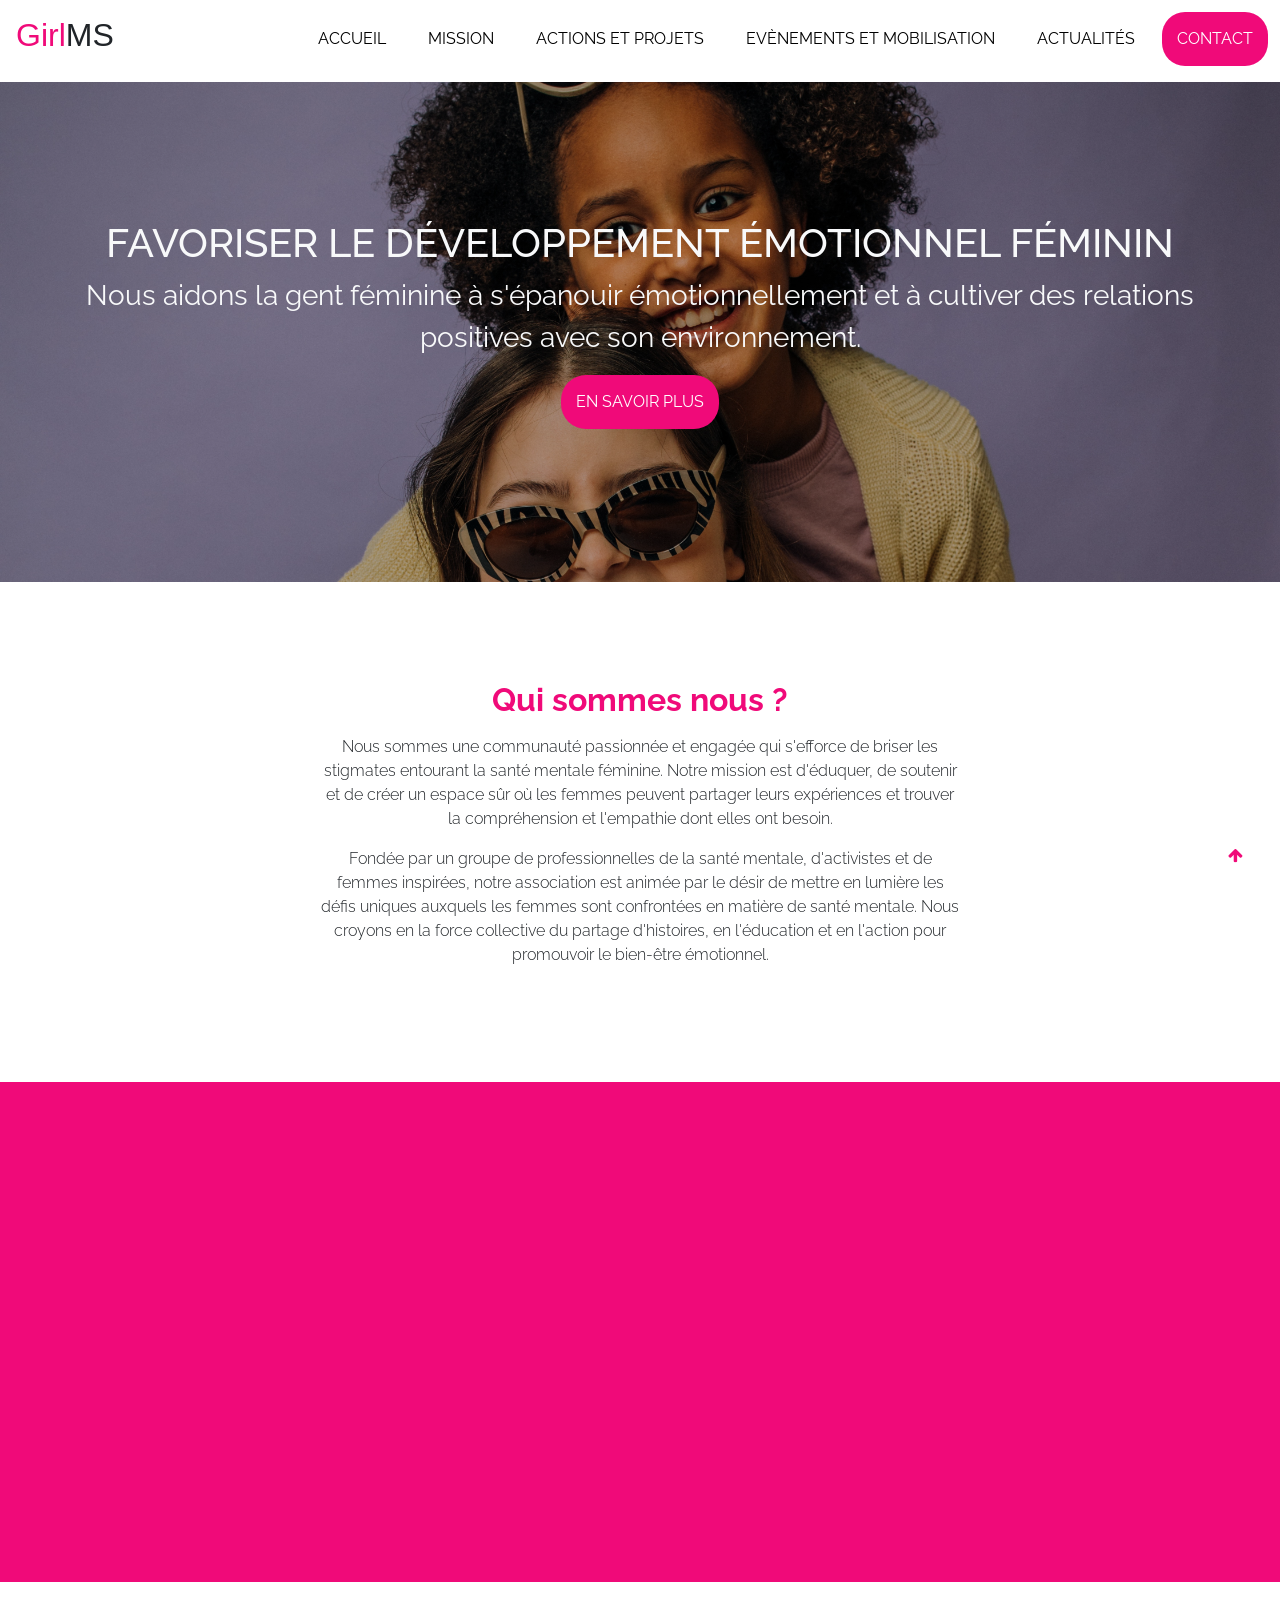
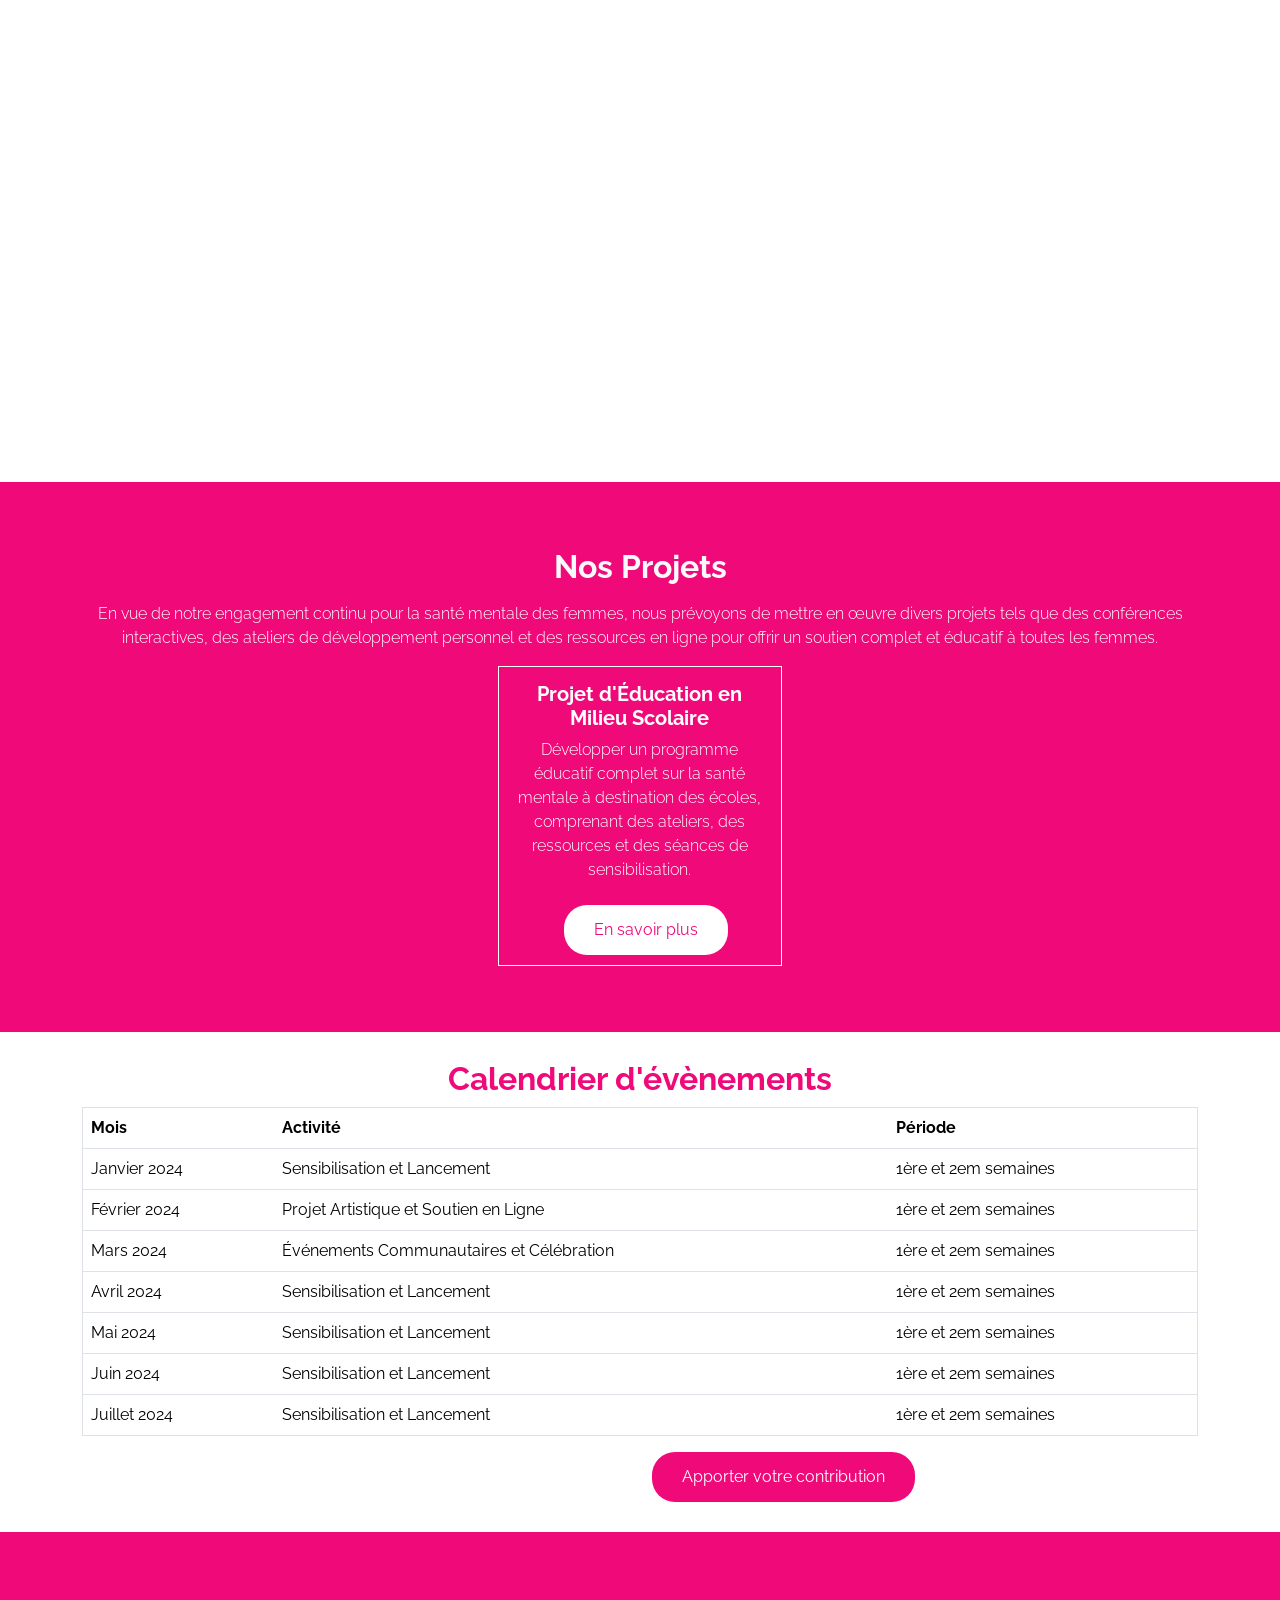
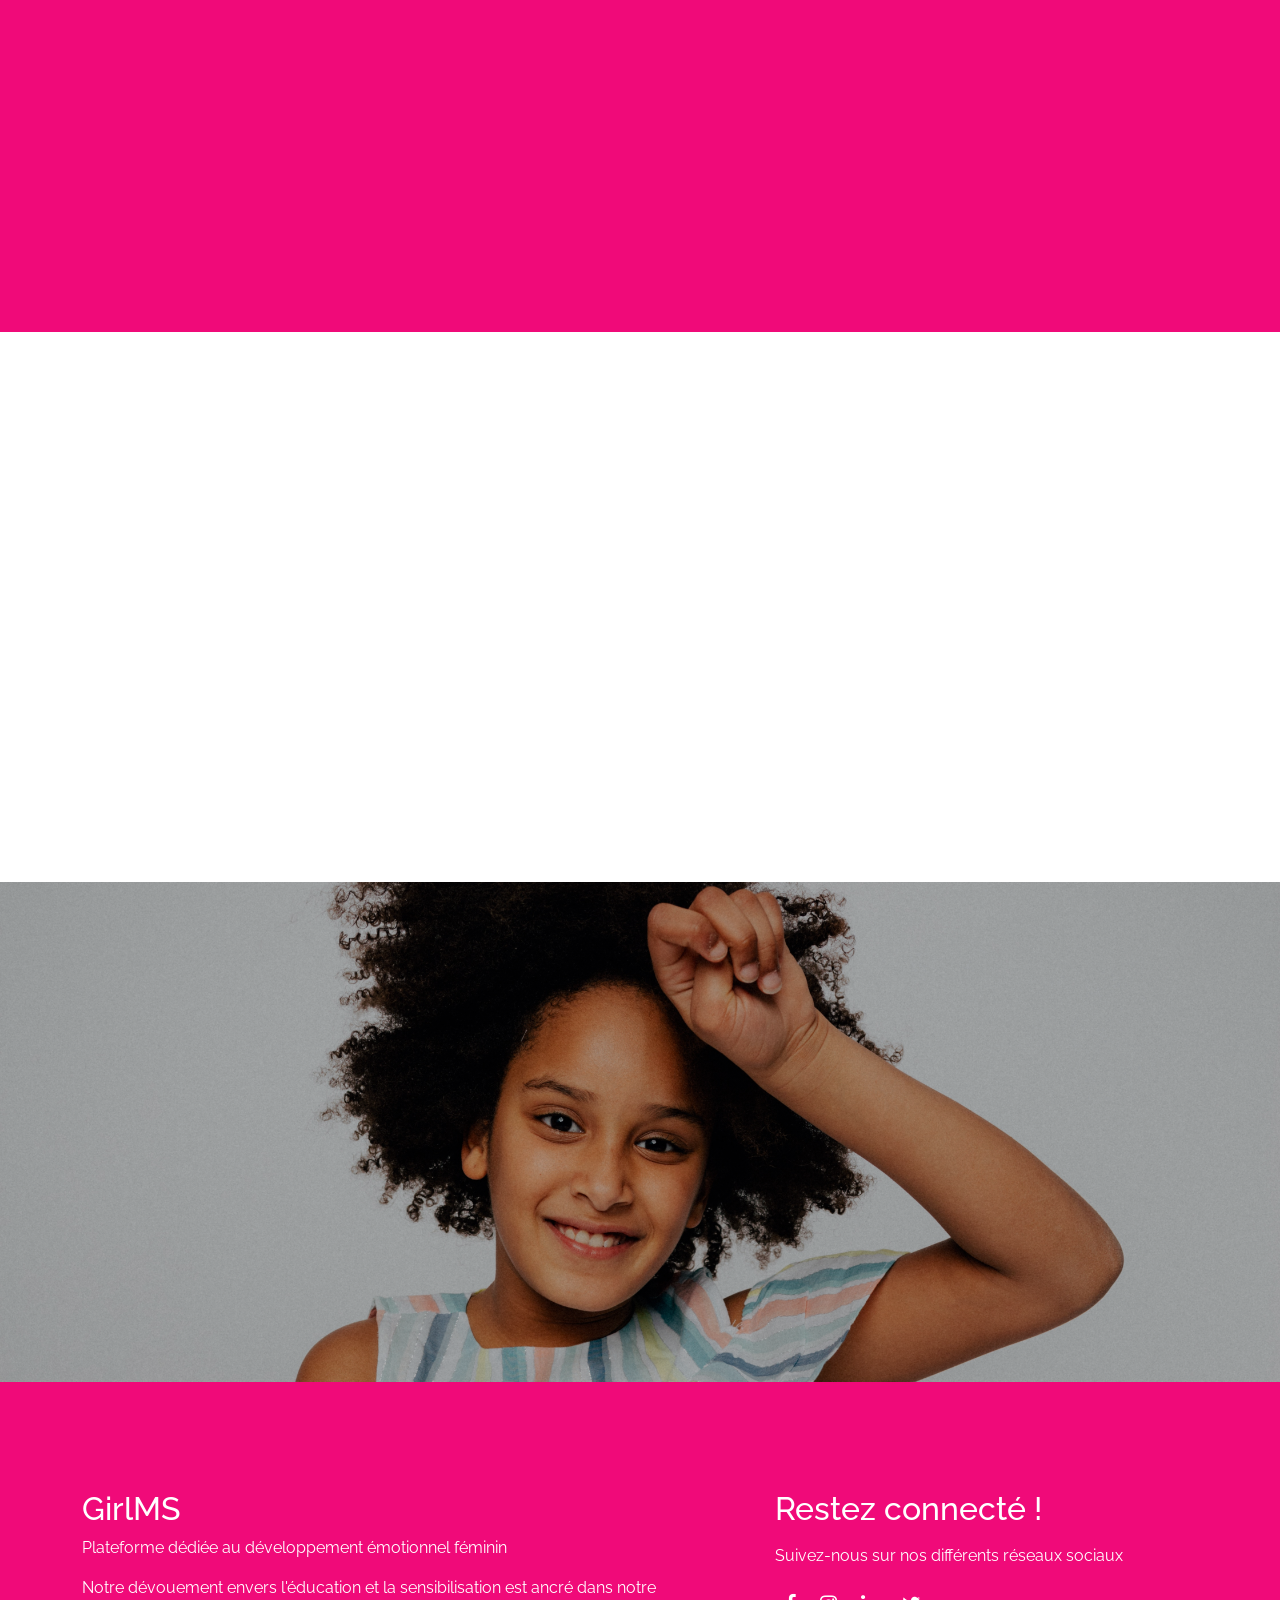
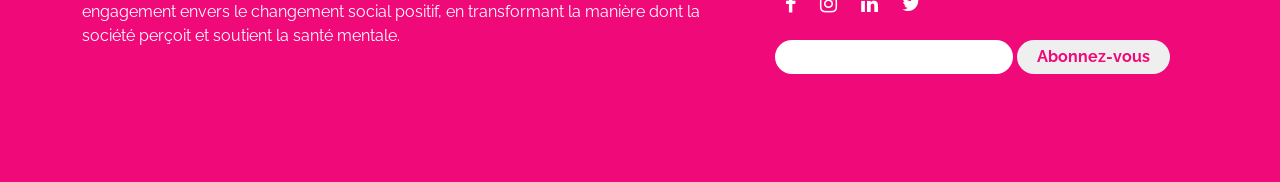
==== commit b90e6ea1: "Modification animation sur le bouton apporter soutien" ====
--- a/index.html
+++ b/index.html
@@ -39,7 +39,7 @@
          <div class="container">
             <div class="row">
                 <div class="col-md-12">
-                     <h1 class="text-center text-light text-uppercase title-heros"></h1>
+                     <h1 class="text-center text-light text-uppercase">Favoriser le développement émotionnel féminin</h1>
                      <p class="fs-3 text-center text-light">Nous aidons la gent féminine à s'épanouir émotionnellement et à cultiver des relations positives avec son environnement.</p>
                      <p class="text-center text-light"> <a href="#" class="savoir-plus">En savoir plus</a> </p>
                 </div>
@@ -151,8 +151,8 @@
         <div class="container">
             <div class="col-md-12">
                 <h2 class="colorP fw-bold text-center">Calendrier d'évènements</h2>
-                <table>
-                    <table border="1px" class="table" >
+               
+                <table border="1px" class="table" >
                         <thead>
                            <tr>
                                <th>Mois</th>
@@ -203,7 +203,7 @@
                     <div class="col-md-6 revealRight">
                         <a href="#" class="participer">Participer aux évènements</a>
                     </div>
-                    <div class="col-md-6 revealLeft">
+                    <div class="col-md-6 revealLef">
                         <a href="/soutien.html" class="soutien">Apporter votre contribution</a>
                     </div>
                 </div>
--- a/style.css
+++ b/style.css
@@ -28,6 +28,7 @@
 }
 body{
     font-family: 'Raleway', sans-serif;
+    overflow-x: hidden;
 }
 img{
     width:100%;
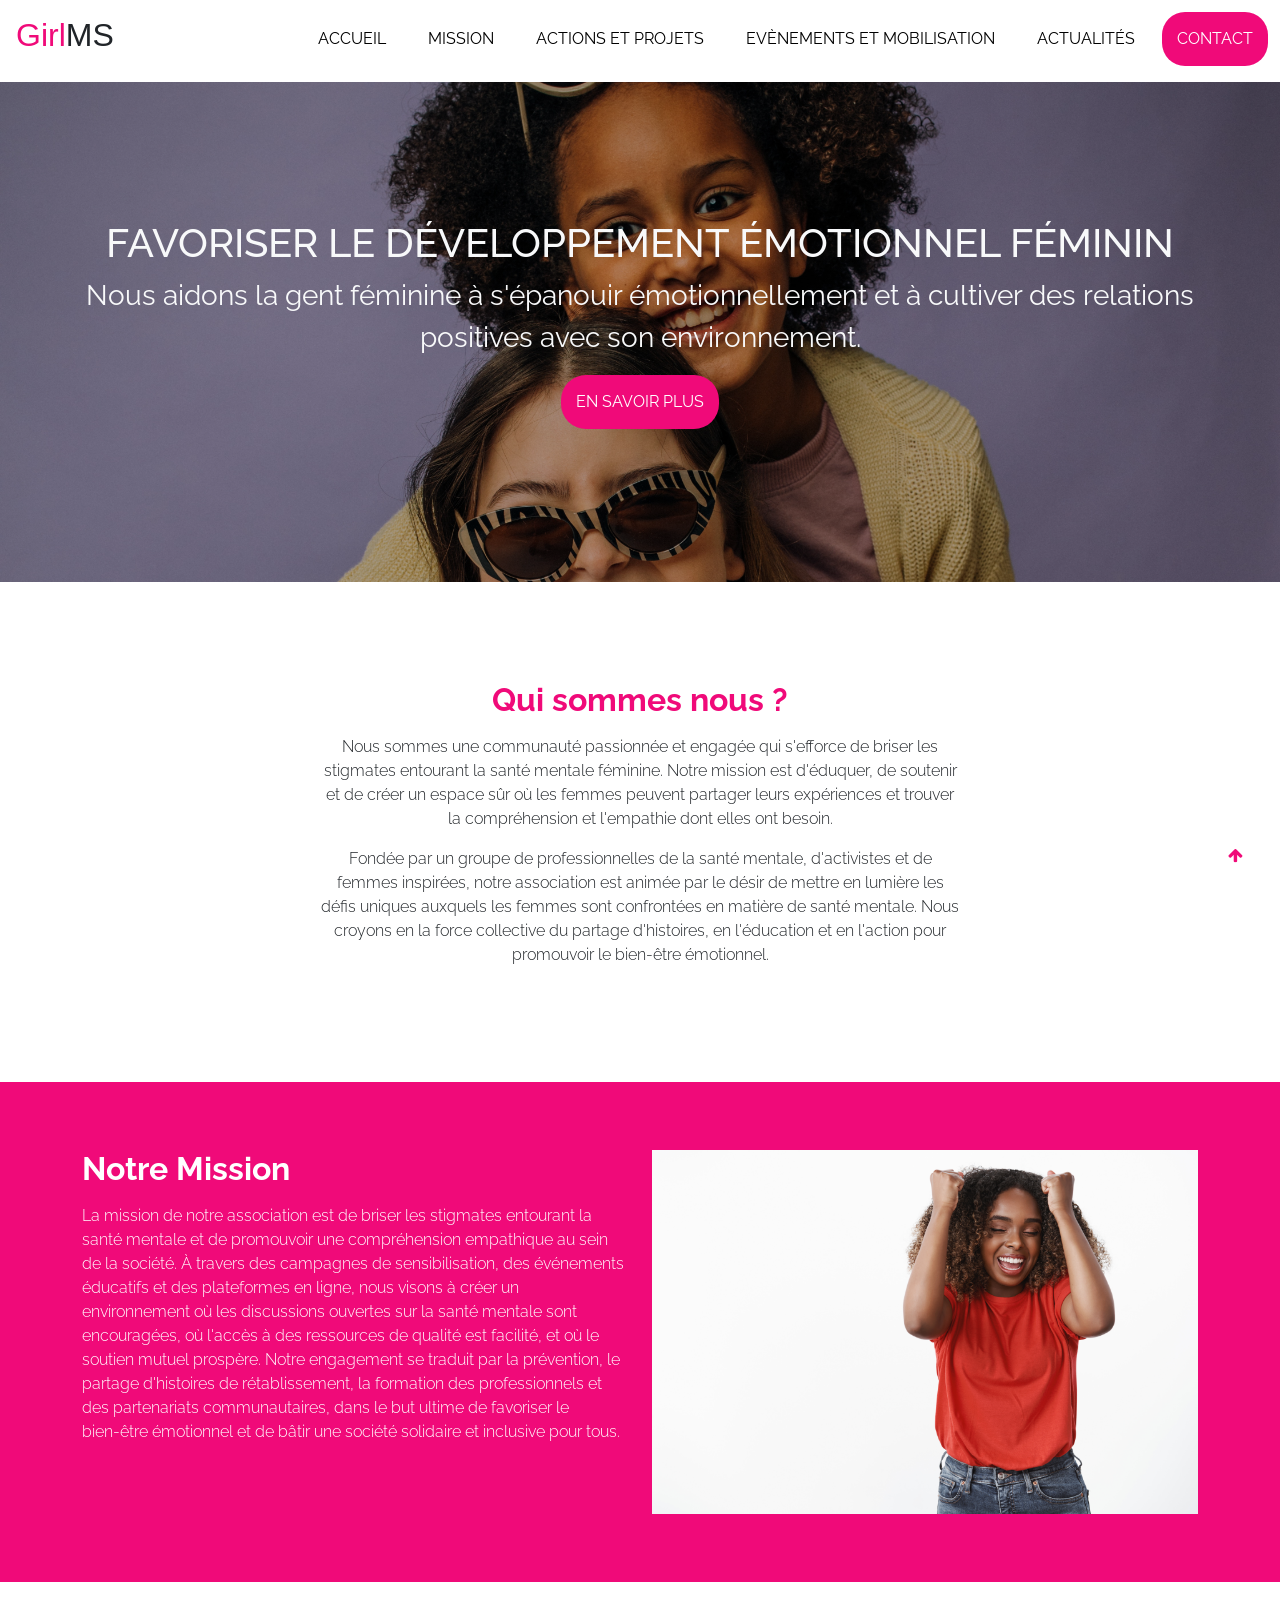
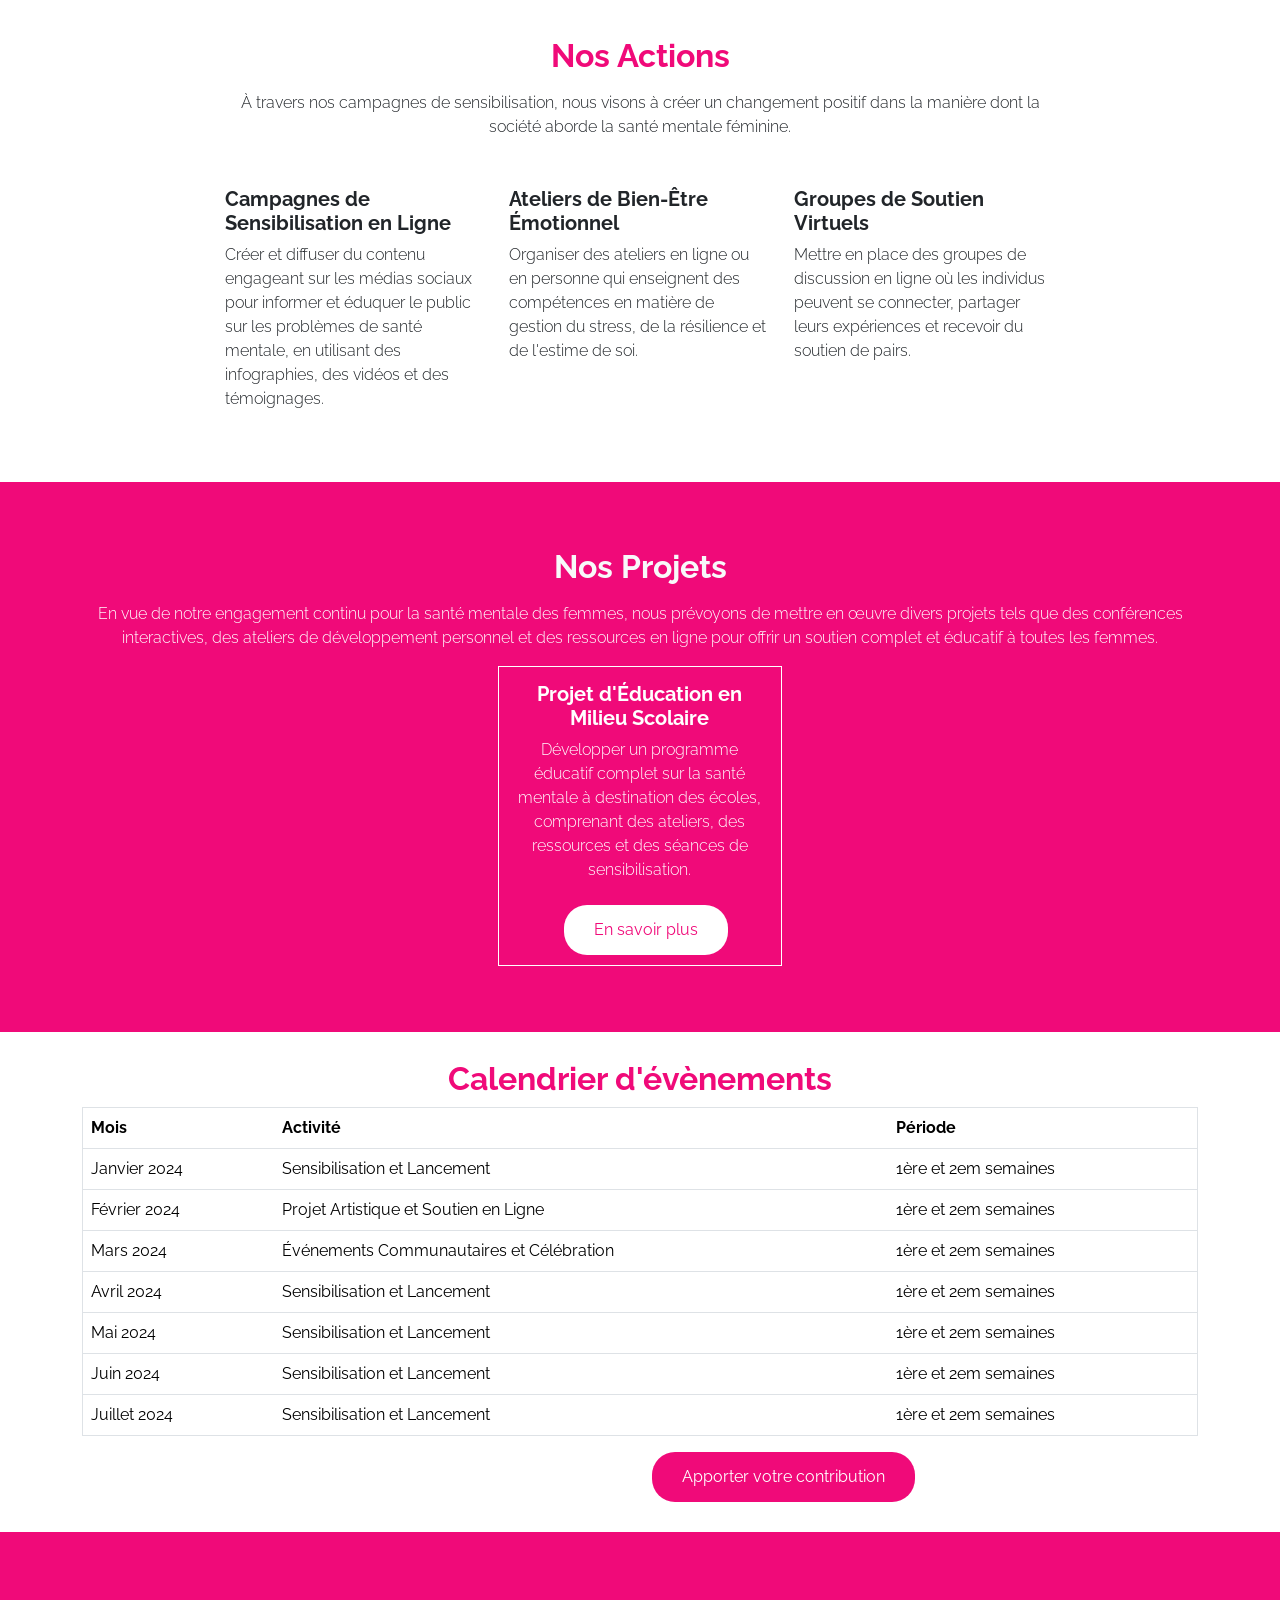
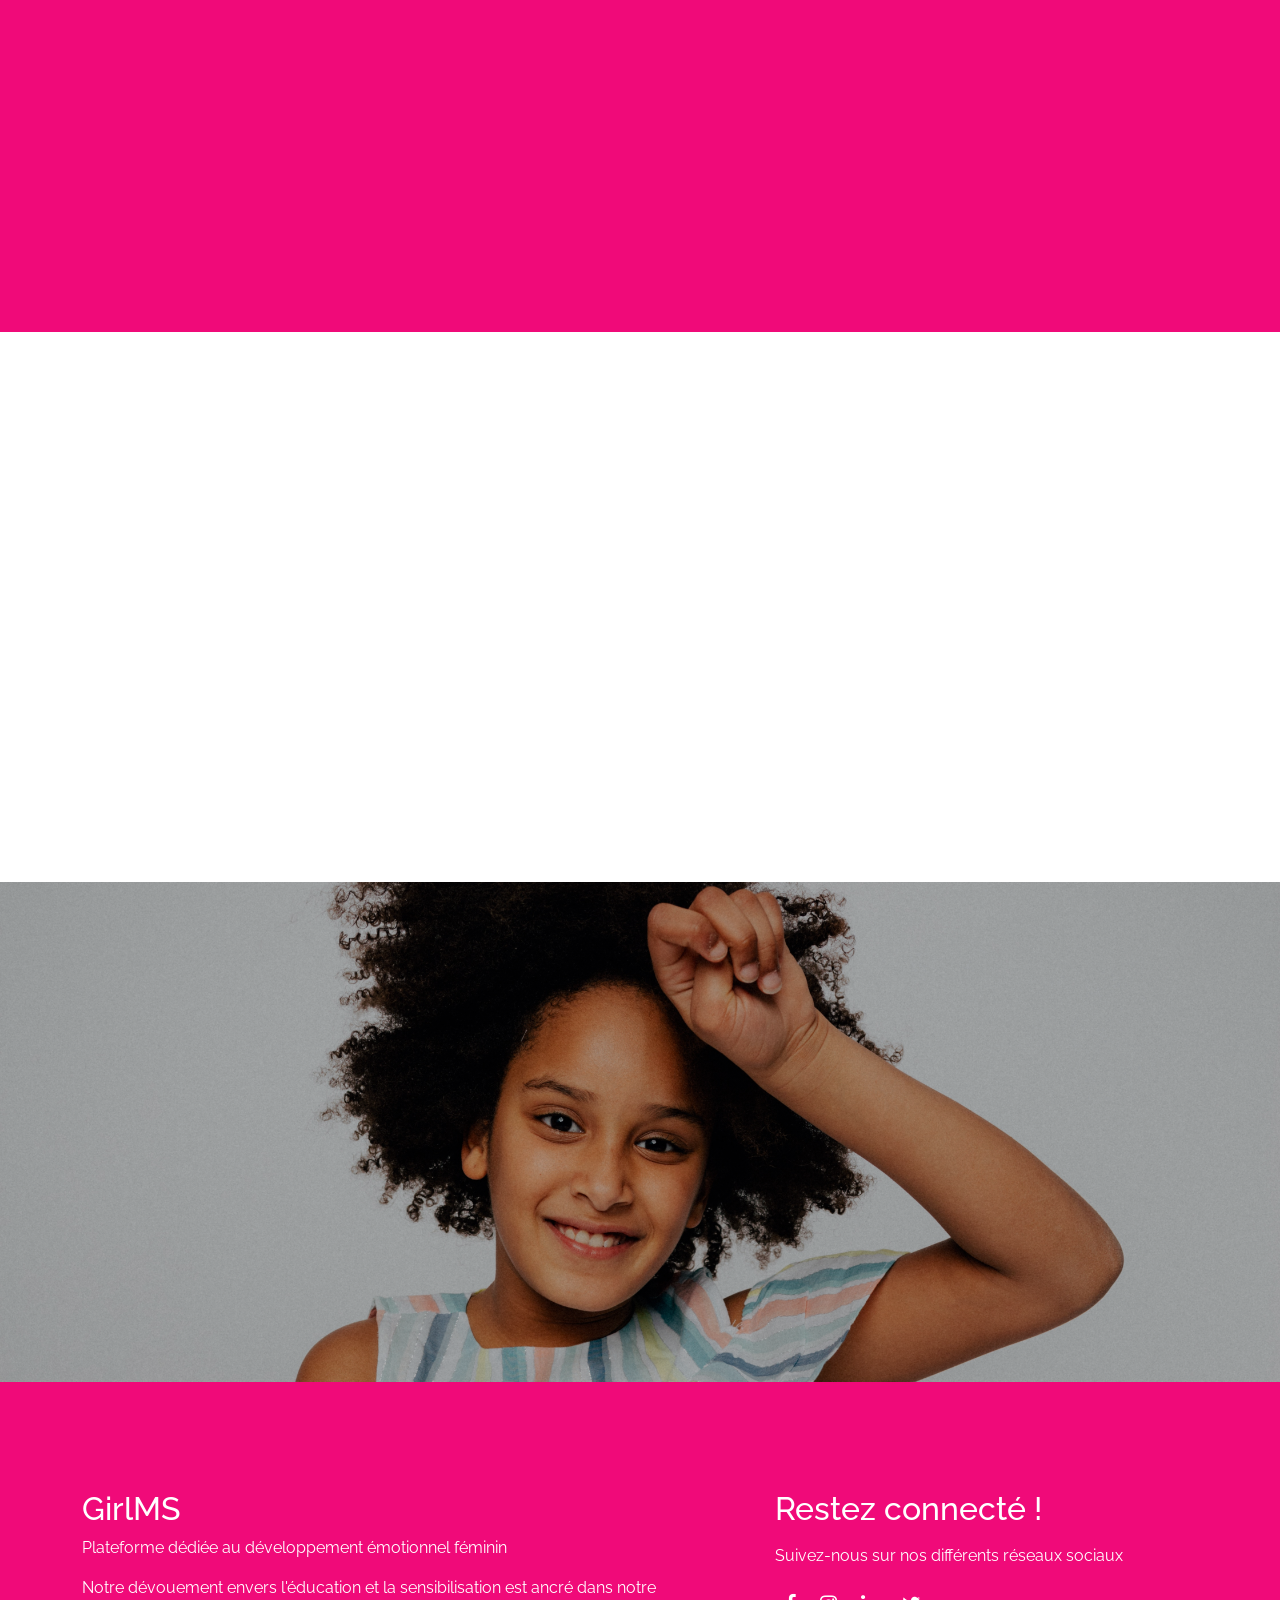
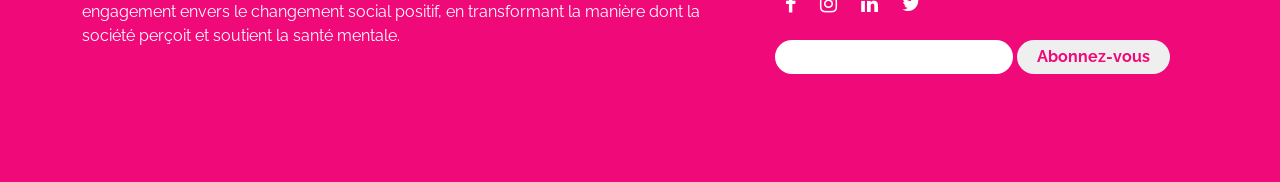
==== commit a9c41144: "Change contact link to point to soutien.html" ====
--- a/index.html
+++ b/index.html
@@ -8,6 +8,15 @@
     <link rel="stylesheet" href="https://cdn.jsdelivr.net/npm/bootstrap@5.3.0/dist/css/bootstrap.min.css" />
     <link rel="stylesheet" href="https://maxcdn.bootstrapcdn.com/font-awesome/4.7.0/css/font-awesome.min.css" />
     <link rel="stylesheet" href="style.css" />
+    <!-- Google tag (gtag.js) -->
+    <script async src="https://www.googletagmanager.com/gtag/js?id=G-XNRNJEQGFC"></script>
+    <script>
+      window.dataLayer = window.dataLayer || [];
+      function gtag(){dataLayer.push(arguments);}
+      gtag('js', new Date());
+    
+      gtag('config', 'G-XNRNJEQGFC');
+    </script>
 </head>
 <body>
 
@@ -24,7 +33,7 @@
              <li><a href="/#actions">Actions et Projets</a></li>
              <li><a href="/#evenement">Evènements et Mobilisation</a></li>
              <li><a href="/#actualite">Actualités</a></li>
-             <li><a href="/Contact.html" id="contactButton">Contact</a></li>
+             <li><a href="/soutien.html" id="contactButton">Contact</a></li>
              <div class="closeMenu"><i class="fa fa-times"></i></div>
              <span class="icons">
                  <i class="fa fa-facebook"></i>
@@ -326,4 +335,4 @@
 <script src="https://cdn.jsdelivr.net/npm/bootstrap@5.3.0/dist/js/bootstrap.min.js"></script>
 <script src="script.js"></script>
 </body>
-</html>+</html>
